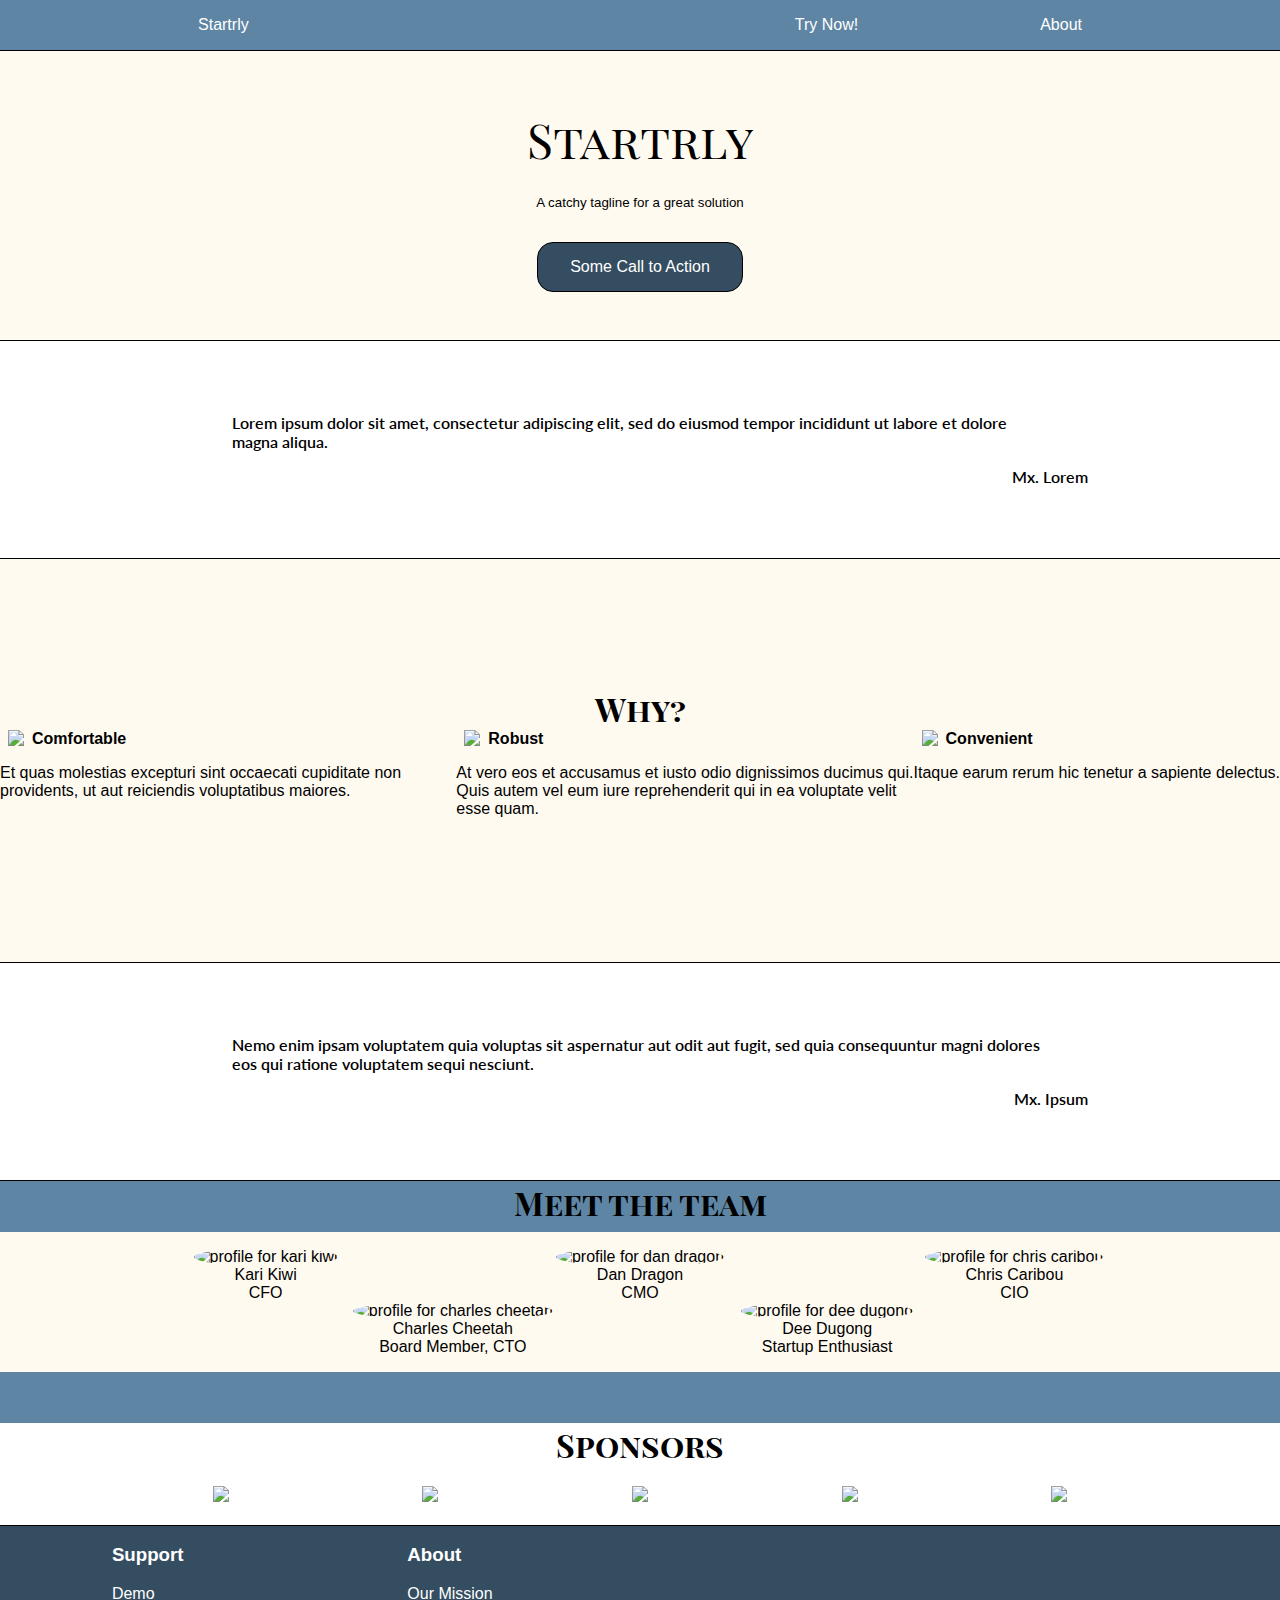
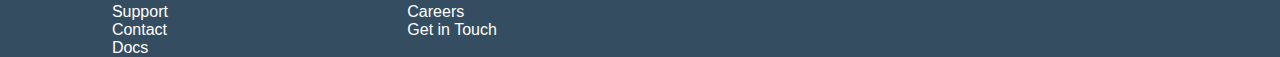
==== index.html @ 543ca62c "Merge a9666d41346e32c7d259348ad23a1f7b700c4253 into b39b1d9500af2c1bd0031499b01c2384e9a2aa19" ====
<!DOCTYPE html>
<html>
  <head>
    <meta charset="utf-8">
    <title>Startrly</title>
    <link href="style/styles.css" rel="stylesheet">
    <link href="normalization.css" rel="stylesheet">
<link href="https://fonts.googleapis.com/css?family=Cantarell:400i|IM+Fell+Double+Pica:400i|Lato:100i|Playfair+Display+SC:900&display=swap" rel="stylesheet">
  </head>
  <body>
    <div>


      <nav>
        <ul>
          <li class="b">
            Startrly
          </li>
          <li class="e">
            Try Now!
          </li>
          <li class="f">
            About
          </li>
        </ul>
      </nav>


      <section class="header">
        <div class="logo">Startrly</div>
        <sub> A catchy tagline for a great solution</sub>
        <a class="button" href="#">Some Call to Action</a>
      </section>


      <section class="quote">
        <blockquote>
          Lorem ipsum dolor sit amet, consectetur adipiscing elit, sed do eiusmod tempor incididunt ut labore et dolore magna aliqua.
        </blockquote>
        <p>
          Mx. Lorem
        </p>
      </section>


      <section class="why-section">
        <h2 class="header2">Why?</h2>
        <ul class="reasons">
          <li class="A">
            <img class="img" src="http://via.placeholder.com/100x100" />
            <strong>Comfortable</strong>
            <p>
              Et quas molestias excepturi sint occaecati cupiditate non providents, ut aut reiciendis voluptatibus maiores.
            </p>
          </li>
          <li class="B">
            <img class="img" src="http://via.placeholder.com/100x100" />
            <strong>Robust</strong>
            <p>
              At vero eos et accusamus et iusto odio dignissimos ducimus qui. Quis autem vel eum iure reprehenderit qui in ea voluptate velit esse quam.
            </p>
          </li>
          <li class="C">
            <img class="img" src="http://via.placeholder.com/100x100" />
            <strong>Convenient</strong>
            <p>
              Itaque earum rerum hic tenetur a sapiente delectus.
            </p>
          </li>
        </ul>
      </section>


      <section class="quote">
        <blockquote>
          Nemo enim ipsam voluptatem quia voluptas sit aspernatur aut odit aut fugit, sed quia consequuntur magni dolores eos qui ratione voluptatem sequi nesciunt.
        </blockquote>
        <p>
          Mx. Ipsum
        </p>
      </section>


      <section class="bear-sec">
        <h2 class="header2 meet-team">Meet the team</h2>
        <ul class="dabears">
          <li>
            <img class="bear-img" src="https://placebear.com/150/150" alt="profile for kari kiwi" />
            <span>Kari Kiwi</span>
            <span>CFO</span>
          </li>
          <li>
            <img class="bear-img" src="https://placebear.com/150/150" alt="profile for dan dragon" />
            <span>Dan Dragon</span>
            <span>CMO</span>
          </li>
          <li>
            <img class="bear-img" src="https://placebear.com/150/150" alt="profile for chris caribou" />
            <span>Chris Caribou</span>
            <span>CIO</span>
          </li>
          <li>
            <img class="bear-img" src="https://placebear.com/150/150" alt="profile for charles cheetah" />
            <span>Charles Cheetah</span>
            <span>Board Member, CTO</span>
          </li>
          <li>
            <img class="bear-img" src="https://placebear.com/150/150" alt="profile for dee dugong" />
            <span>Dee Dugong</span>
            <span>Startup Enthusiast</span>
          </li>
        </ul>
        <div class="header2 meet-team"> </div>
      </section>



      <section>
        <h2 class="header2">Sponsors</h2>
        <ul class="sponsors">
          <li>
            <img src="http://via.placeholder.com/300x100" />
          </li>
          <li>
            <img src="http://via.placeholder.com/250x125" />
          </li>
          <li>
            <img src="http://via.placeholder.com/275x70" />
          </li>
          <li>
            <img src="http://via.placeholder.com/250x120" />
          </li>
          <li>
            <img src="http://via.placeholder.com/220x100" />
          </li>
        </ul>
      </section>


      <section class="footer">
        <div>

          <ul class="Z">
            <h3>Support</h3>
            <li>
              Demo
            </li>
            <li>
              Support
            </li>
            <li>
              Contact
            </li>
            <li>
              Docs
            </li>
          </ul>
        </div>
        <div>

          <ul class="Y">
            <h3>About</h3>
            <li>
              Our Mission
            </li>
            <li>
              Careers
            </li>
            <li>
              Get in Touch
            </li>
          </ul>
        </div>
      </section>

    </div>
  </body>
</html>
---- style/styles.css ----
html {
  padding: 0;
margin: 0;
}

body {
  margin: 0;
  padding: 0;
  font-family: Helvetica, sans-serif;
}

div {
  margin: 0;
  padding: 0;
}

ul {
  margin-block-start: 0;
  margin-block-end: 0;
  padding-inline-start: 0;
}

li {
  padding: 0;
  margin: 0;
  list-style-type: none;
}

nav ul {
  background-color: #5e85a4;
  color: white;
  padding: 1em;
  display: grid;
  grid-template-columns: repeat(6 1fr);
  grid-template-rows: 1;
  grid-template-areas:
  "a b c d e f";
}

.b{
  grid-area: b;
}

.e{
  grid-area: e;
  justify-content: flex-end;
}

.f {
  grid-area: f;
}

.header {
  display: flex;
  flex-direction: column;
  align-items: center;
  border-top: solid black 1px;
  padding: 2em;
  background-color: floralwhite;
}

.logo {
  font-family: 'Playfair Display SC', serif;
  font-size: 3em;
  margin: .5em;
}

section sub {
  display: block;
}

.button {
  border: .25px black solid;
  background-color: #354d60;
  /* papayawhip */
  /* floralwhite */
  color: white;
  padding: 15px 32px;
  text-align: center;
  text-decoration: none;
  font-size: 1em;
  display: inline-block;
  border-radius: 1em;
  margin-top: 2em;
  margin-bottom: 1em;
}

.quote {
  font-family: 'Lato', cursive;
  font-weight: 600;
  padding: 2em;
  margin: 0;
  background-color: white;
  padding: 3.5em 15% 3.5em;
  border-top: black solid .05em;
  border-bottom: black solid .05em;
}

.quote p {
    text-align: right;
}

.header2 {
  font-family: 'Playfair Display SC', serif;
  font-size: 2em;
  margin: 0;
  text-align: center;
}

.reasons {
  display: grid;
  grid-template-columns: repeat (3 fr);
  grid-template-rows: 1;
  justify-content: space-around;
  flex-direction: row;
  grid-template-areas:
  "A B C";
}

.A{
  grid-area: A;
}

.B{
  grid-area: B;
  justify-content: flex-end;
}

.C {
  grid-area: C;
}

.img {
  float: left;
  padding: 0 .5em 0;
}

.why-section {
  background-color: floralwhite;
  padding: 8em 0;
}

.bear-img {
  border-radius: 50%;
}

span {
  display: block;
}

.header2 {
}

.meet-team {
  background-color: #5e85a4;
  height: 1.6em;
}

.dabears {
  display: flex;
  flex-flow: wrap;
  flex-direction: row;
  justify-content: center;
  background-color: floralwhite;
  padding: 1em;
}

.dabears li {
  width: 30%;
  text-align: center;
}

.sponsors {
  display: flex;
  justify-content: space-evenly;
  flex-wrap: wrap;
  padding: 1.2em;
}

.footer {
  display: grid;
  grid-template-columns: repeat(5 fr);
  grid-template-rows: 1;
  grid-template-areas:
  "Z Y X X X";
  justify-items: center;
  border-top: solid black .25px;
  background-color: #354d60;
  color: white;
  padding-bottom: 1
}
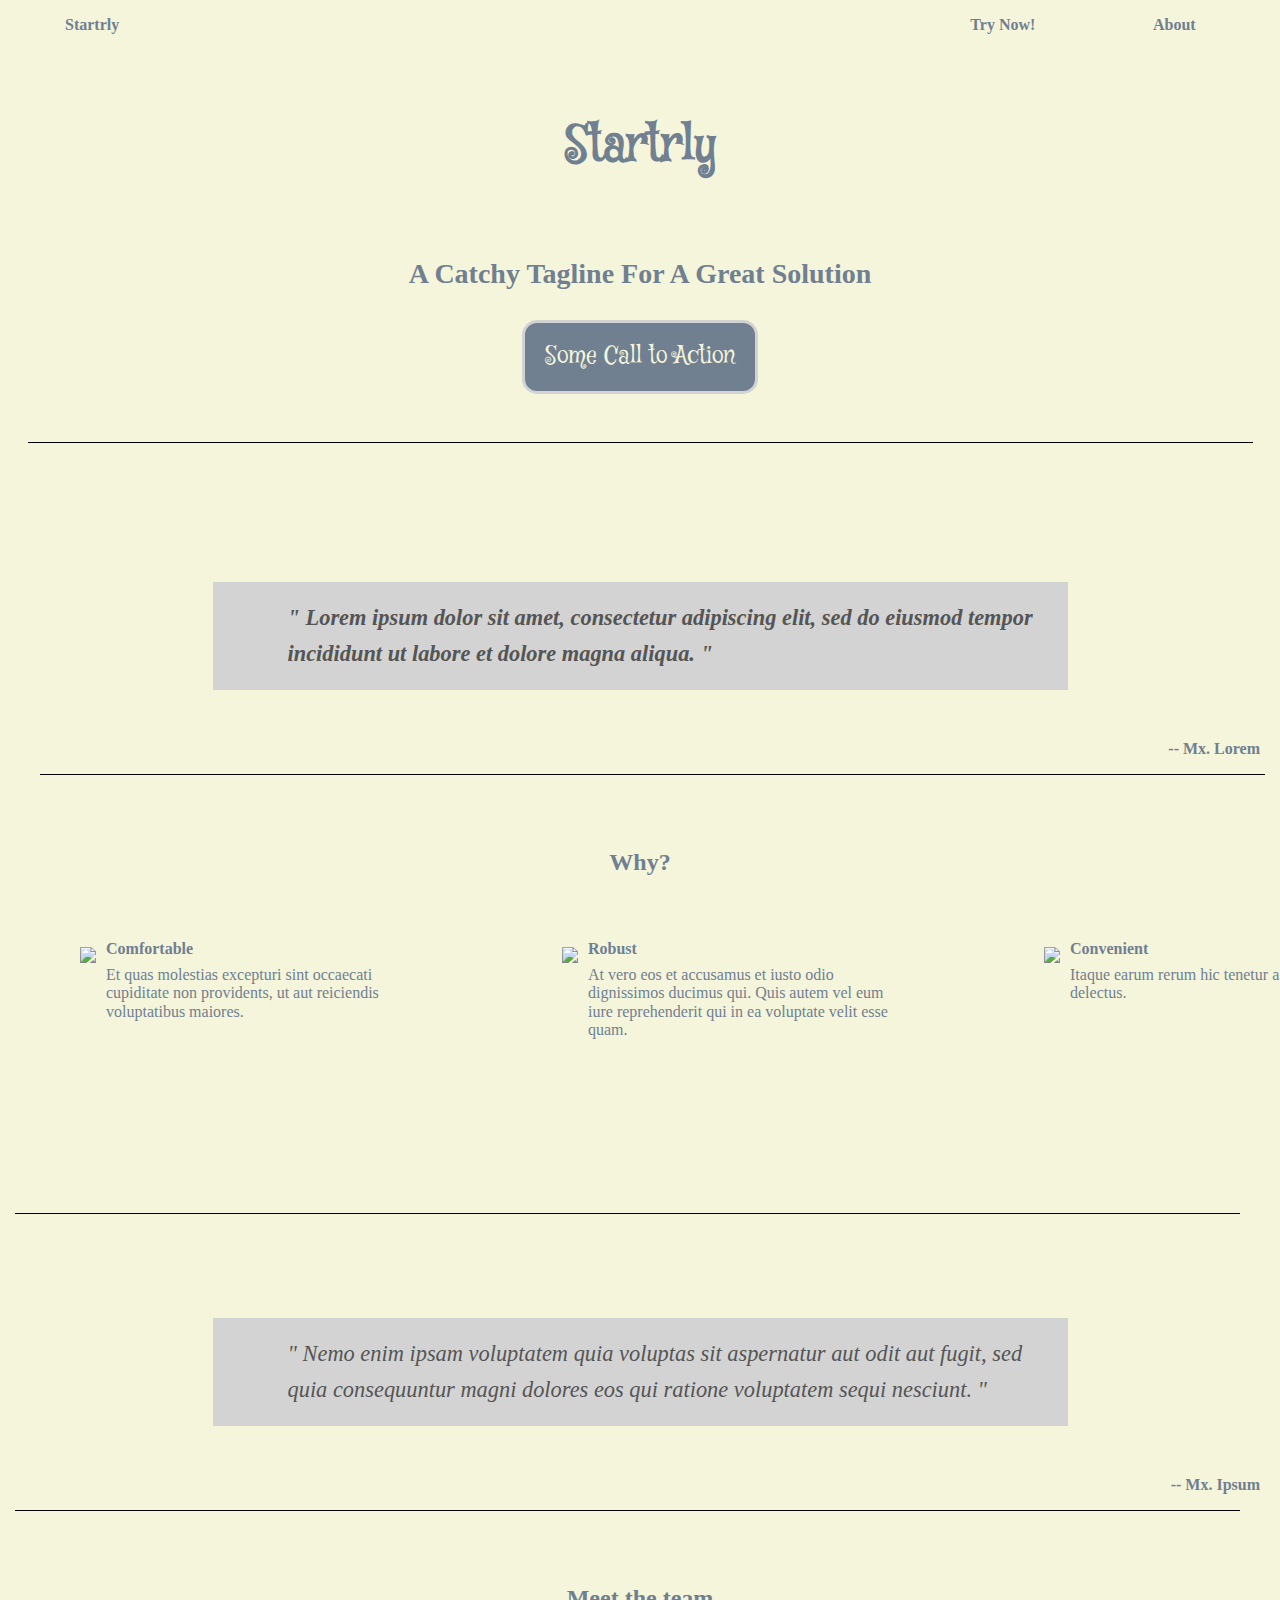
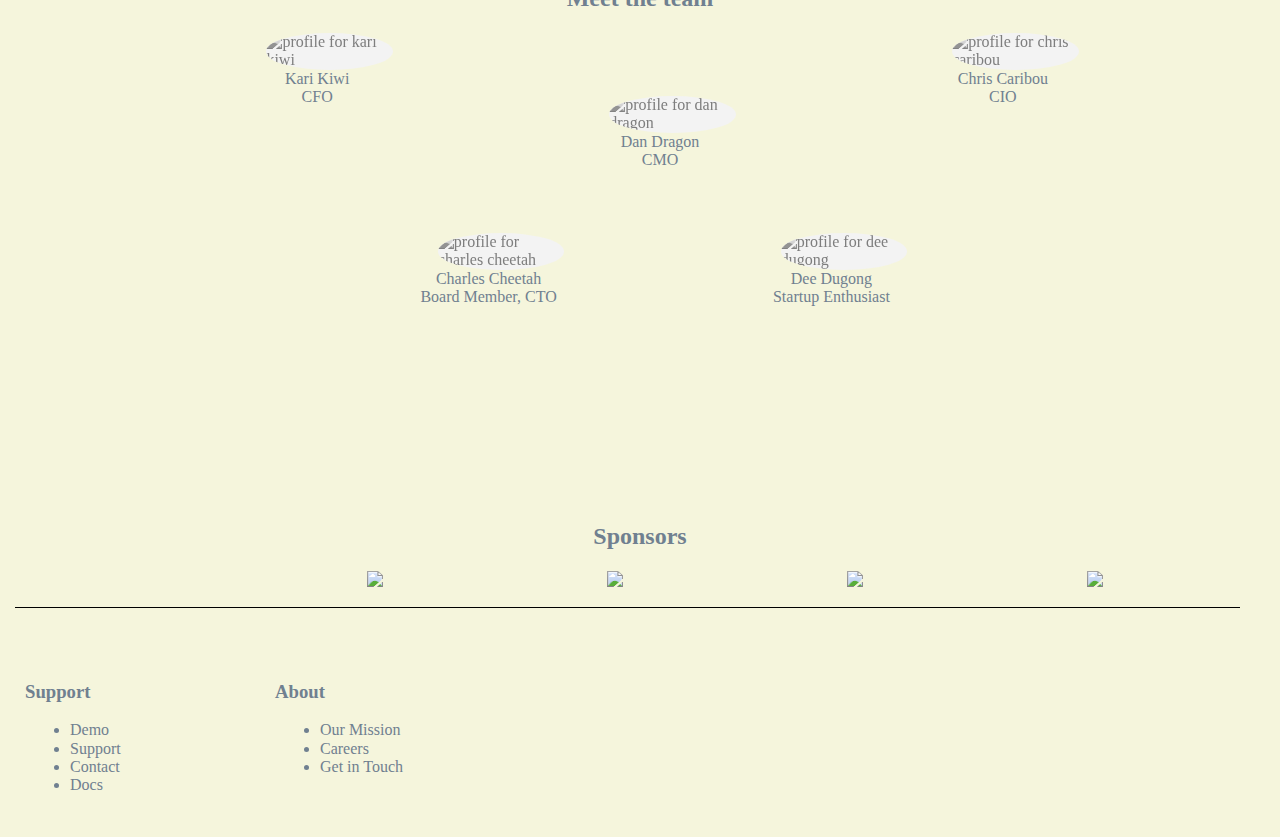
==== commit 6c394fd2: "Merge 616e636f1f1068e704c19026cbd258bc231521c4 into b39b1d9500af2c1bd0031499b01c2384e9a2aa19" ====
--- a/index.html
+++ b/index.html
@@ -3,9 +3,9 @@
   <head>
     <meta charset="utf-8">
     <title>Startrly</title>
-    <link href="style/styles.css" rel="stylesheet">
-    <link href="normalization.css" rel="stylesheet">
-<link href="https://fonts.googleapis.com/css?family=Cantarell:400i|IM+Fell+Double+Pica:400i|Lato:100i|Playfair+Display+SC:900&display=swap" rel="stylesheet">
+    <link href="https://fonts.googleapis.com/css?family=Mystery+Quest&display=swap" rel="stylesheet">
+    <link href="normalize.css" rel="stylesheet">
+    <link href="style.css" rel="stylesheet">
   </head>
   <body>
     <div>
@@ -13,28 +13,28 @@
 
       <nav>
         <ul>
-          <li class="b">
+          <li>
             Startrly
           </li>
-          <li class="e">
+          <li>
             Try Now!
           </li>
-          <li class="f">
+          <li>
             About
           </li>
         </ul>
       </nav>
 
 
-      <section class="header">
-        <div class="logo">Startrly</div>
-        <sub> A catchy tagline for a great solution</sub>
-        <a class="button" href="#">Some Call to Action</a>
+      <section>
+        <h1>Startrly</h1>
+        <sub>A catchy tagline for a great solution</sub>
+        <a href="#" class=hover>Some Call to Action</a>
       </section>
 
 
-      <section class="quote">
-        <blockquote>
+      <section>
+        <blockquote class=hover>
           Lorem ipsum dolor sit amet, consectetur adipiscing elit, sed do eiusmod tempor incididunt ut labore et dolore magna aliqua.
         </blockquote>
         <p>
@@ -43,25 +43,25 @@
       </section>
 
 
-      <section class="why-section">
-        <h2 class="header2">Why?</h2>
-        <ul class="reasons">
-          <li class="A">
-            <img class="img" src="http://via.placeholder.com/100x100" />
+      <section>
+        <h2>Why?</h2>
+        <ul>
+          <li>
+            <img src="http://via.placeholder.com/100x100" />
             <strong>Comfortable</strong>
             <p>
               Et quas molestias excepturi sint occaecati cupiditate non providents, ut aut reiciendis voluptatibus maiores.
             </p>
           </li>
-          <li class="B">
-            <img class="img" src="http://via.placeholder.com/100x100" />
+          <li>
+            <img src="http://via.placeholder.com/100x100" />
             <strong>Robust</strong>
             <p>
               At vero eos et accusamus et iusto odio dignissimos ducimus qui. Quis autem vel eum iure reprehenderit qui in ea voluptate velit esse quam.
             </p>
           </li>
-          <li class="C">
-            <img class="img" src="http://via.placeholder.com/100x100" />
+          <li>
+            <img src="http://via.placeholder.com/100x100" />
             <strong>Convenient</strong>
             <p>
               Itaque earum rerum hic tenetur a sapiente delectus.
@@ -71,8 +71,8 @@
       </section>
 
 
-      <section class="quote">
-        <blockquote>
+      <section>
+        <blockquote class=hover>
           Nemo enim ipsam voluptatem quia voluptas sit aspernatur aut odit aut fugit, sed quia consequuntur magni dolores eos qui ratione voluptatem sequi nesciunt.
         </blockquote>
         <p>
@@ -81,43 +81,41 @@
       </section>
 
 
-      <section class="bear-sec">
-        <h2 class="header2 meet-team">Meet the team</h2>
-        <ul class="dabears">
+      <section>
+        <h2>Meet the team</h2>
+        <ul>
           <li>
-            <img class="bear-img" src="https://placebear.com/150/150" alt="profile for kari kiwi" />
+            <img src="https://placebear.com/150/150" alt="profile for kari kiwi" />
             <span>Kari Kiwi</span>
             <span>CFO</span>
           </li>
           <li>
-            <img class="bear-img" src="https://placebear.com/150/150" alt="profile for dan dragon" />
+            <img src="https://placebear.com/150/150" alt="profile for dan dragon" />
             <span>Dan Dragon</span>
             <span>CMO</span>
           </li>
           <li>
-            <img class="bear-img" src="https://placebear.com/150/150" alt="profile for chris caribou" />
+            <img src="https://placebear.com/150/150" alt="profile for chris caribou" />
             <span>Chris Caribou</span>
             <span>CIO</span>
           </li>
           <li>
-            <img class="bear-img" src="https://placebear.com/150/150" alt="profile for charles cheetah" />
+            <img src="https://placebear.com/150/150" alt="profile for charles cheetah" />
             <span>Charles Cheetah</span>
             <span>Board Member, CTO</span>
           </li>
           <li>
-            <img class="bear-img" src="https://placebear.com/150/150" alt="profile for dee dugong" />
+            <img src="https://placebear.com/150/150" alt="profile for dee dugong" />
             <span>Dee Dugong</span>
             <span>Startup Enthusiast</span>
           </li>
         </ul>
-        <div class="header2 meet-team"> </div>
       </section>
 
 
-
       <section>
-        <h2 class="header2">Sponsors</h2>
-        <ul class="sponsors">
+        <h2>Sponsors</h2>
+        <ul>
           <li>
             <img src="http://via.placeholder.com/300x100" />
           </li>
@@ -137,11 +135,10 @@
       </section>
 
 
-      <section class="footer">
+      <section>
         <div>
-
-          <ul class="Z">
-            <h3>Support</h3>
+          <h3>Support</h3>
+          <ul>
             <li>
               Demo
             </li>
@@ -157,9 +154,8 @@
           </ul>
         </div>
         <div>
-
-          <ul class="Y">
-            <h3>About</h3>
+          <h3>About</h3>
+          <ul>
             <li>
               Our Mission
             </li>
--- a/style.css
+++ b/style.css
@@ -0,0 +1,221 @@
+* {
+  margin-left: 5px;
+  margin-right: 5px;
+  background-color: beige;
+  color: slategray;
+}
+
+span {
+  text-align: center;
+  display: grid;
+}
+
+h2 {
+  text-align: center;
+}
+
+nav ul {
+  display: grid;
+  grid-template: 40px / 3fr 2fr 1fr 1fr;
+  list-style: none;
+  font-weight: bold;
+}
+
+nav ul li:first-of-type{
+  grid-column-start: 1;
+  grid-column-end: 2;
+}
+
+nav ul li:nth-of-type(2) {
+  grid-column-start: 3;
+  grid-column-end: 4;
+  text-align: center;
+} 
+
+nav ul li:nth-of-type(3) {
+  grid-column-start: 4;
+  text-align: center;
+} 
+
+div>section:after {
+  display: inline-block;
+  content: "";
+  border-top: 0.5px solid black;
+  width: 98%;
+  margin: 2 2 rem;
+  padding-top: 50px;
+}
+
+div>section:first-of-type {
+  display: grid;
+  grid-template: 150px 90px 90px 130px/ 1fr;
+  align-items: center;
+  justify-items: center;
+}
+
+div>section:first-of-type h1 {
+  grid-row-start: 1;
+  grid-row-end: 2;
+  font-size: 300%;
+  font-family: 'Mystery Quest', cursive;
+}
+
+div>section:first-of-type sub {
+  grid-row-start: 2;
+  grid-row-end: 3;
+  font-size: 175%;
+  font-weight: bold;
+  text-transform: capitalize;
+}
+
+div>section:first-of-type a{
+  grid-row-start: 3;
+  font-size: 150%;
+  color: beige;
+  background-color: slategray;
+  text-decoration: none;
+  border: lightgray;
+  border-style: solid;
+  border-radius: 15px;
+  background-position: left top;
+  background-repeat: repeat;
+  padding: 20px;
+  font-family: 'Mystery Quest', cursive;
+}
+
+blockquote:before, blockquote:after {
+  content: "\"";
+}
+
+blockquote {
+  font-size: 1.4em;
+  width:60%;
+  margin:50px auto;
+  font-family:Open Sans;
+  font-style:italic;
+  color: #555555;
+  padding:.8em 30px .8em 75px;
+  line-height:1.6;
+  position: relative;
+  text-align: left;
+  background-color: lightgrey;
+}
+
+div>section:nth-of-type(2) p:before, div>section:nth-of-type(4) p:before {
+  content: "--";
+}
+
+div>section:nth-of-type(2), div>section:nth-of-type(4) p {
+  font-style: normal;
+  text-align: right;
+  font-weight: bold;
+}
+
+div>section:nth-of-type(3) ul {
+  display: flex;
+  height: 200px;
+  width: 80%;
+  justify-content: space-between;
+  flex-direction: row;
+  list-style-type: none;
+  padding-bottom: 50px;
+  padding-top: 50px;
+  padding-left: 50px;
+  padding-right: 50px;
+}
+
+li p {  
+  display: inline;
+  display: inline-flex;
+  position: absolute;
+  top: 950px;
+  width: 320px;
+}
+
+div>section:nth-of-type(3) li strong {
+  position: absolute;
+  top: 940px;
+}
+
+div>section:nth-of-type(5) ul li img {
+  border-radius: 50%;
+  filter: grayscale(100%);
+  margin-left: 30px;
+}
+
+.hover:hover, div>section:nth-of-type(5) ul li img:hover {
+  background-color: purple;
+  color: white;
+  filter: none;
+}
+
+div>section:nth-of-type(5) ul{
+  display: grid;
+  grid-template: 200px 200px / 2fr 2fr 2fr 2fr 2fr 2fr 2fr;
+  list-style: none;
+}
+
+div>section:nth-of-type(5) ul li:nth-of-type(1) {
+  grid-column-start: 2;
+  grid-column-end: 3;
+  grid-row-start: 1;
+  grid-row-end: 2;
+}
+
+div>section:nth-of-type(5) ul li:nth-of-type(2) {
+  grid-column-start: 4;
+  grid-column-end: 5;
+  grid-row-start: 1;
+  grid-row-end: 2;
+  align-content: center;
+}
+
+div>section:nth-of-type(5) ul li:nth-of-type(3) {
+  grid-column-start: 6;
+  grid-column-end: 7;
+  grid-row-start: 1;
+  grid-row-end: 2;
+}
+
+div>section:nth-of-type(5) ul li:nth-of-type(4) {
+  grid-column-start: 3;
+  grid-column-end: 4;
+  grid-row-start: 2;
+}
+
+div>section:nth-of-type(5) ul li:nth-of-type(5) {
+  grid-column-start: 5;
+  grid-column-end: 6;
+  grid-row-start: 2;
+}
+
+div>section:nth-of-type(5)::after, div>section:last-of-type:after {
+  border-top: none;
+}
+
+div>section:nth-of-type(6) ul {
+  display: flex;
+  justify-content: space-around;
+  flex-direction: row;
+  flex-wrap: wrap;
+  width: 1200px;
+  list-style: none;
+  margin-left: 200px;
+  margin-right: 200px; 
+  align-items: center;
+}
+
+div>section:last-of-type  {
+  display: grid;
+  grid-template: 175px / 1fr 1fr 1fr 1fr 1fr;
+}
+
+div>section:last-of-type div:first-of-type {
+  grid-column-start: 1;
+  grid-column-end: 2;
+}
+
+div>section:last-of-type div:last-of-type {
+  grid-column-start: 2;
+  grid-column-end: 3;
+}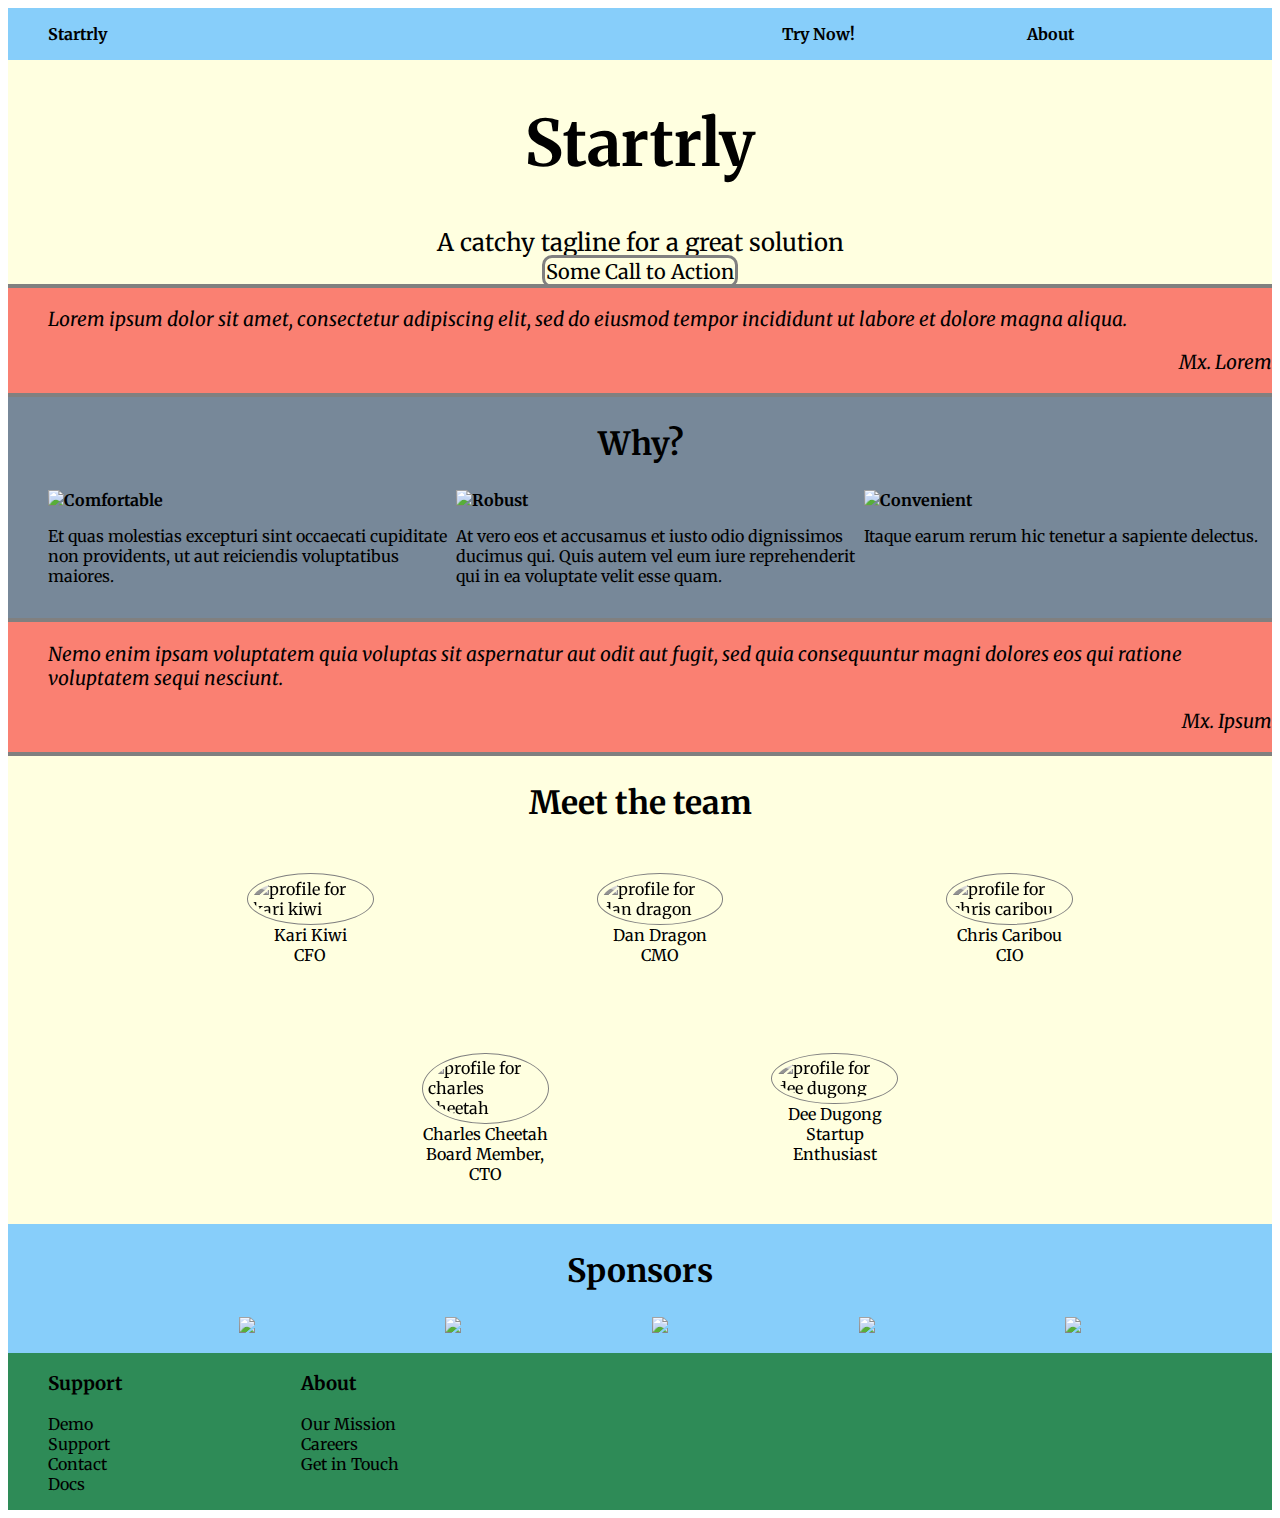
==== commit 23363136: "Merge d72ee0d2cfffaf94bcad3c4e6c92606f67bcbb20 into b39b1d9500af2c1bd0031499b01c2384e9a2aa19" ====
--- a/index.html
+++ b/index.html
@@ -1,40 +1,42 @@
 <!DOCTYPE html>
-<html>
+<html lang="en">
   <head>
     <meta charset="utf-8">
     <title>Startrly</title>
-    <link href="https://fonts.googleapis.com/css?family=Mystery+Quest&display=swap" rel="stylesheet">
-    <link href="normalize.css" rel="stylesheet">
-    <link href="style.css" rel="stylesheet">
+    <link href="normalize.css" rel="normalize"/>
+    <link href="styles/style.css" rel="stylesheet"/>
+    <style>
+        @import url('https://fonts.googleapis.com/css?family=Merriweather&display=swap');
+        </style>
   </head>
   <body>
-    <div>
+    <div class="container">
 
+      <header>
+        <nav>
+          <ul>
+           <li class="nav_item">
+              Startrly
+            </li>
+            <li class="nav_item">
+              Try Now!
+           </li>
+            <li class="nav_item">
+              About
+            </li>
+         </ul>
+       </nav>
+      </header>
 
-      <nav>
-        <ul>
-          <li>
-            Startrly
-          </li>
-          <li>
-            Try Now!
-          </li>
-          <li>
-            About
-          </li>
-        </ul>
-      </nav>
-
-
-      <section>
+      <section id="title">
         <h1>Startrly</h1>
         <sub>A catchy tagline for a great solution</sub>
-        <a href="#" class=hover>Some Call to Action</a>
+        <a href="#">Some Call to Action</a>
       </section>
 
 
-      <section>
-        <blockquote class=hover>
+      <section class="quote">
+        <blockquote>
           Lorem ipsum dolor sit amet, consectetur adipiscing elit, sed do eiusmod tempor incididunt ut labore et dolore magna aliqua.
         </blockquote>
         <p>
@@ -43,7 +45,7 @@
       </section>
 
 
-      <section>
+      <section id="reasons">
         <h2>Why?</h2>
         <ul>
           <li>
@@ -71,8 +73,8 @@
       </section>
 
 
-      <section>
-        <blockquote class=hover>
+      <section class="quote">
+        <blockquote>
           Nemo enim ipsam voluptatem quia voluptas sit aspernatur aut odit aut fugit, sed quia consequuntur magni dolores eos qui ratione voluptatem sequi nesciunt.
         </blockquote>
         <p>
@@ -81,30 +83,30 @@
       </section>
 
 
-      <section>
+      <section id="team">
         <h2>Meet the team</h2>
         <ul>
-          <li>
+          <li class="top" id="kiwi">
             <img src="https://placebear.com/150/150" alt="profile for kari kiwi" />
             <span>Kari Kiwi</span>
             <span>CFO</span>
           </li>
-          <li>
+          <li class="top" id="dragon">
             <img src="https://placebear.com/150/150" alt="profile for dan dragon" />
             <span>Dan Dragon</span>
             <span>CMO</span>
           </li>
-          <li>
+          <li class="top" id="caribou">
             <img src="https://placebear.com/150/150" alt="profile for chris caribou" />
             <span>Chris Caribou</span>
             <span>CIO</span>
           </li>
-          <li>
+          <li class="bottom" id="cheetah">
             <img src="https://placebear.com/150/150" alt="profile for charles cheetah" />
             <span>Charles Cheetah</span>
             <span>Board Member, CTO</span>
           </li>
-          <li>
+          <li class="bottom" id="dugong">
             <img src="https://placebear.com/150/150" alt="profile for dee dugong" />
             <span>Dee Dugong</span>
             <span>Startup Enthusiast</span>
@@ -113,7 +115,7 @@
       </section>
 
 
-      <section>
+      <section id="sponsors">
         <h2>Sponsors</h2>
         <ul>
           <li>
@@ -135,9 +137,9 @@
       </section>
 
 
-      <section>
-        <div>
-          <h3>Support</h3>
+      <section id=footer>
+        <div class="foot">
+          <h3 >Support</h3>
           <ul>
             <li>
               Demo
@@ -153,7 +155,7 @@
             </li>
           </ul>
         </div>
-        <div>
+        <div class="foot">
           <h3>About</h3>
           <ul>
             <li>
--- a/styles/style.css
+++ b/styles/style.css
@@ -0,0 +1,151 @@
+.container {
+  display: grid;
+  grid-template-rows: .1fr .3fr .1fr .1fr .1fr .2fr .1fr .1fr;
+  font-family: 'Merriweather', serif;
+}
+
+ul {
+  list-style: none
+}
+
+header {
+  grid-row: 1 / 2;
+  background-color: lightskyblue
+}
+header ul {
+  display: grid;
+  grid-template-columns: 3fr 1fr 1fr;
+  font-weight: bold
+}
+.nav_item:first-of-type {
+  grid-column: 1 / 2
+}
+.nav_item:nth-of-type(2) {
+  grid-column: 2 / 3
+}
+.nav_item:nth-of-type(3) {
+  grid-column: 3 / 4
+}
+
+#title {
+  grid-row: 2 / 3;
+  text-align: center;
+  background-color: lightyellow;
+  border-bottom: 4px solid grey
+}
+#title h1 {
+  font-size: 4em;
+}
+#title sub {
+  font-size: 1.5em;
+  display: block;
+  padding: 1px
+}
+#title a {
+    border: grey 3px solid;
+    border-radius: 10px;
+    padding: 1px;
+    color: black;
+    text-decoration: none;
+    font-size: 1.25em;
+    vertical-align: bottom
+  }
+
+#title a:hover {
+  color: purple
+}
+
+.quote {
+  font-style: italic;
+  font-size: 1.2em;
+  background-color: salmon;
+  border-bottom: 4px solid grey
+  }
+blockquote+p {
+  font-style: italic;
+  text-align: right;
+  background-color: salmon
+  }
+
+h2 {
+  text-align: center;
+  font-size: 2em
+}
+
+#reasons {
+  background-color: lightslategrey;
+  border-bottom: 4px solid grey
+}
+#reasons ul {
+  display: grid;
+  grid-template-columns: 1fr 1fr 1fr
+}
+#reasons img {
+  float: left
+}
+
+#team {
+  background-color: lightyellow;
+}
+
+#team ul {
+  display: grid;
+  grid-template: 1fr 1fr / 1fr 1fr 1fr 1fr 1fr 1fr 1fr
+}
+#team img {
+  border-radius: 50%;
+  border: grey 1px solid;
+  filter: grayscale(100%);
+  padding: .3em
+}
+
+.top {
+  grid-row: 1 / 2;
+  padding: 1.5em
+}
+.bottom {
+  grid-row: 2 / 3;
+  padding: 1.5em
+}
+#team span{
+  display: block;
+  text-align: center
+}
+#kiwi {
+  grid-column: 2 / 3
+}
+#dragon {
+  grid-column: 4 / 5
+}
+#caribou {
+  grid-column: 6 / 7
+}
+#cheetah {
+  grid-column: 3 / 4
+}
+#dugong {
+  grid-column: 5 / 6
+}
+
+#sponsors {
+  background-color: lightskyblue
+}
+#sponsors ul {
+  display: flex;
+  flex-wrap: wrap;
+  flex-direction: row;
+  justify-content: space-evenly
+}
+
+#footer {
+  display: grid;
+  grid-template-columns: 1fr 1fr 1fr 1fr 1fr;
+  background-color: seagreen
+}
+.foot h3 {
+  font-weight: bold;
+  padding-left: 40px
+}
+.foot {
+  padding: 0px 0px 0px 0px
+}
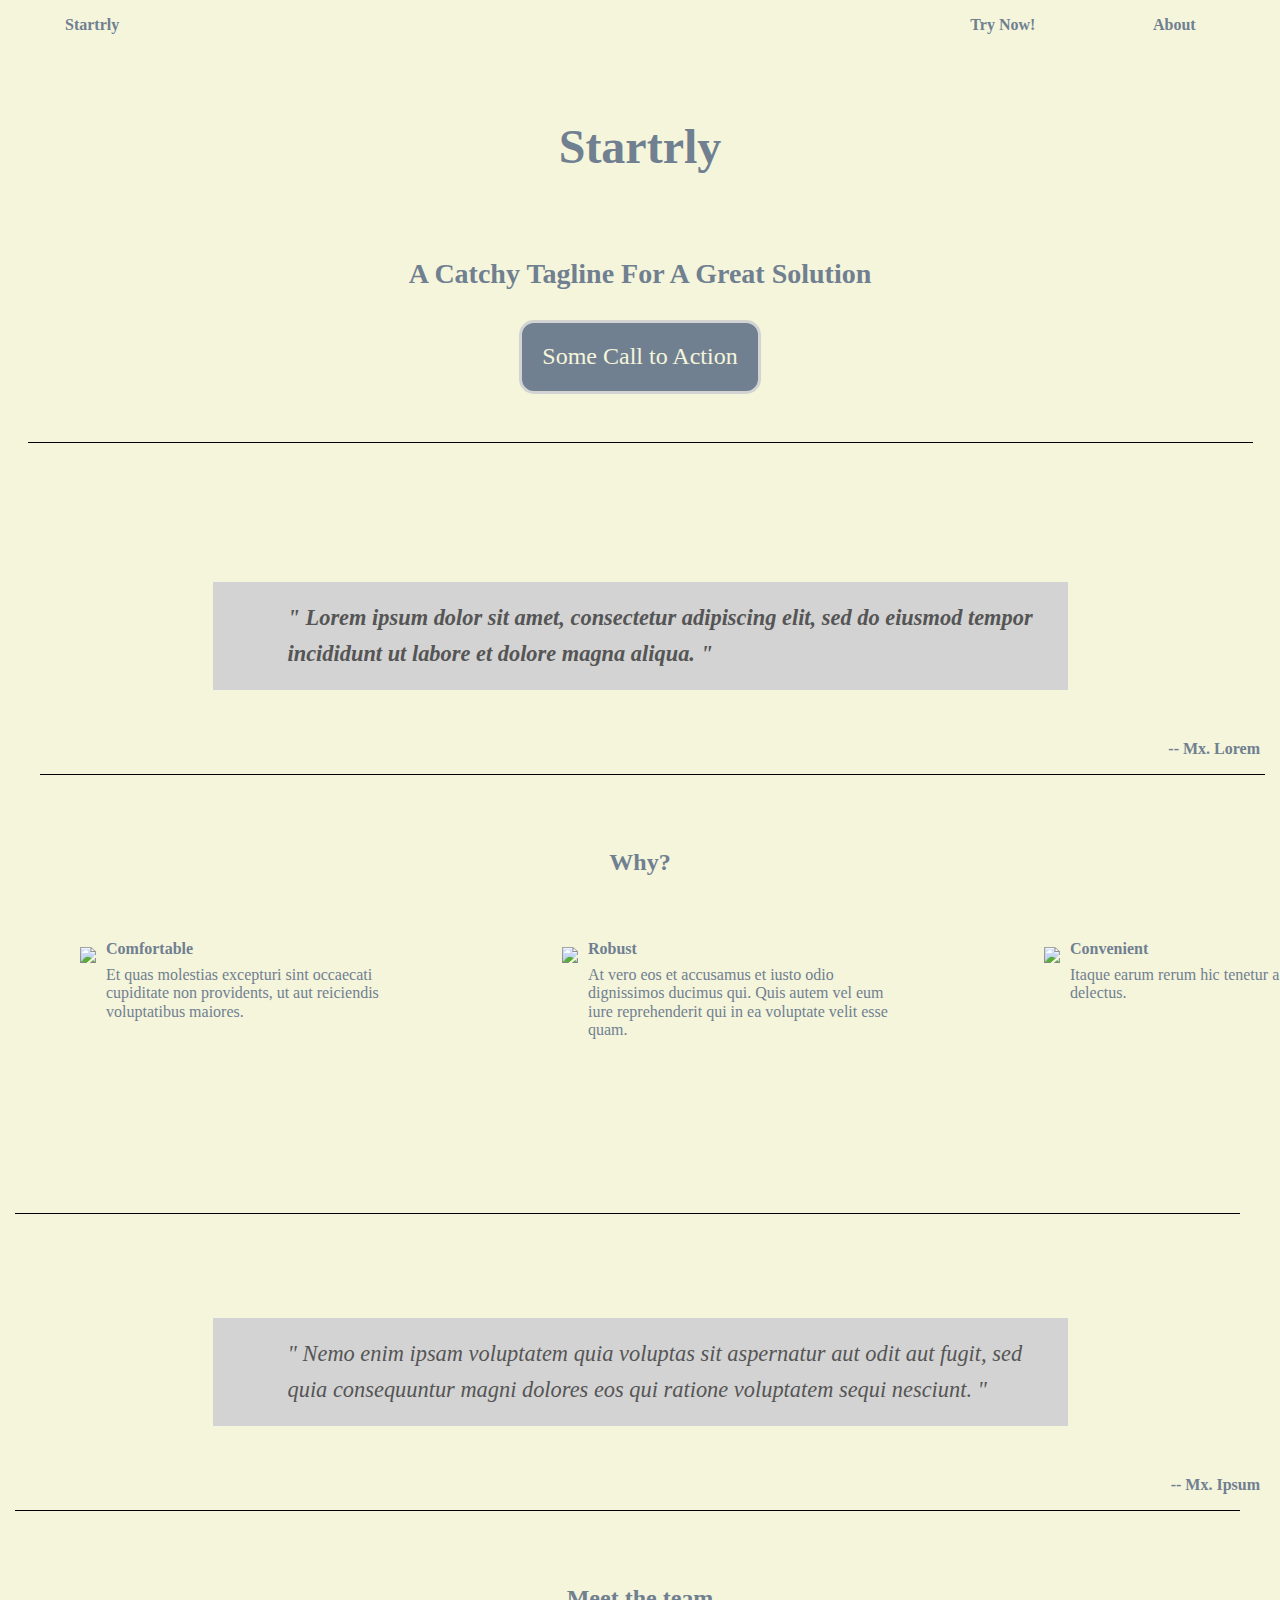
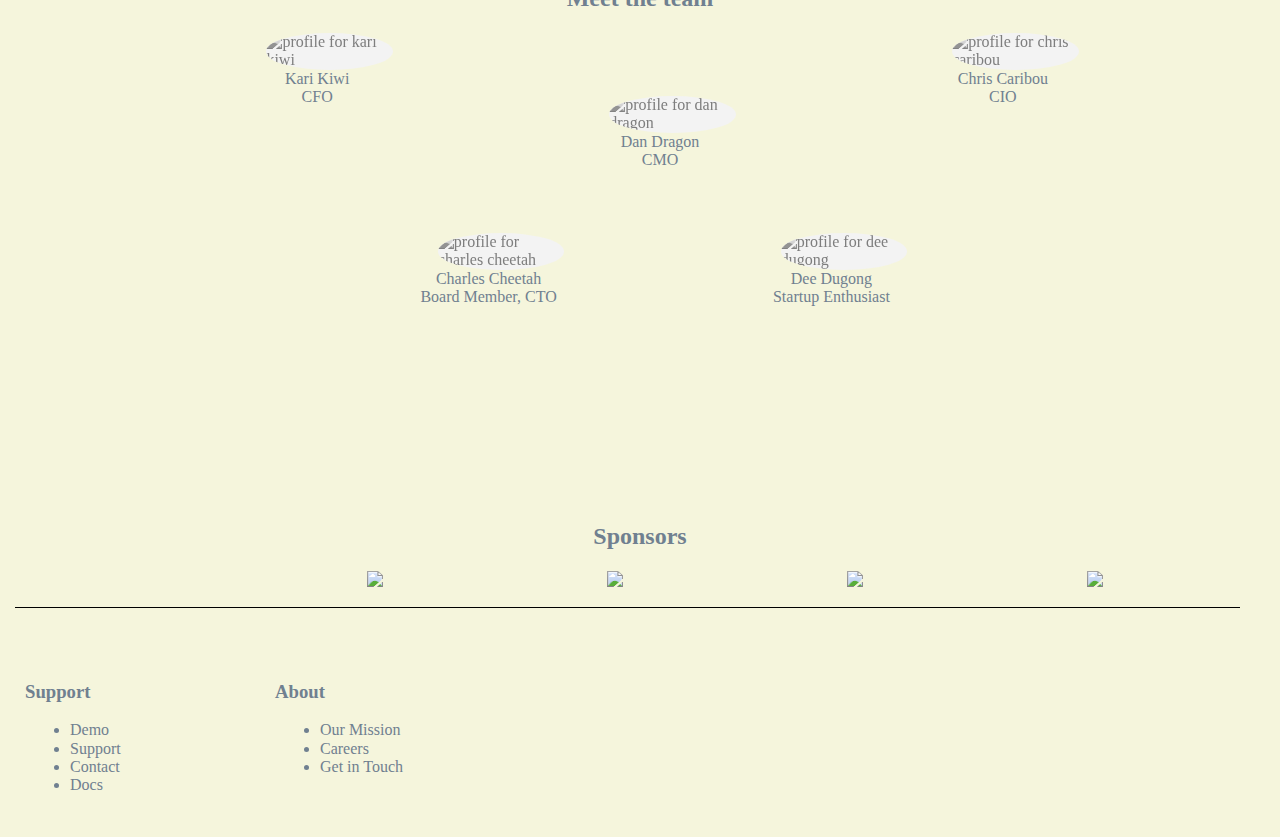
==== commit 4c724df6: "Update index.html" ====
--- a/index.html
+++ b/index.html
@@ -1,41 +1,40 @@
 <!DOCTYPE html>
-<html lang="en">
+<html>
   <head>
     <meta charset="utf-8">
+    <meta name="viewport" content="width=device-width, initial-scale=1, shrink-to-fit=no">
     <title>Startrly</title>
-    <link href="normalize.css" rel="normalize"/>
-    <link href="styles/style.css" rel="stylesheet"/>
-    <style>
-        @import url('https://fonts.googleapis.com/css?family=Merriweather&display=swap');
-        </style>
+    <link href="normalize.css" rel="stylesheet">
+    <link href="style.css" rel="stylesheet">
+    <link href="https://fonts.googleapis.com/css?family=Montserrat&display=swap" rel="stylesheet">
   </head>
   <body>
-    <div class="container">
+    <div>
 
-      <header>
-        <nav>
-          <ul>
-           <li class="nav_item">
-              Startrly
-            </li>
-            <li class="nav_item">
-              Try Now!
-           </li>
-            <li class="nav_item">
-              About
-            </li>
-         </ul>
-       </nav>
-      </header>
 
-      <section id="title">
+      <nav>
+        <ul>
+          <li id="startrly-link">
+            Startrly
+          </li>
+          <li id="try-now-link">
+            Try Now!
+          </li>
+          <li id="learn-about-link">
+            About
+          </li>
+        </ul>
+      </nav>
+
+
+      <section class="title-class">
         <h1>Startrly</h1>
         <sub>A catchy tagline for a great solution</sub>
         <a href="#">Some Call to Action</a>
       </section>
 
 
-      <section class="quote">
+      <section class="quote-class">
         <blockquote>
           Lorem ipsum dolor sit amet, consectetur adipiscing elit, sed do eiusmod tempor incididunt ut labore et dolore magna aliqua.
         </blockquote>
@@ -45,7 +44,7 @@
       </section>
 
 
-      <section id="reasons">
+      <section class="why-class">
         <h2>Why?</h2>
         <ul>
           <li>
@@ -73,7 +72,7 @@
       </section>
 
 
-      <section class="quote">
+      <section class="quote-class">
         <blockquote>
           Nemo enim ipsam voluptatem quia voluptas sit aspernatur aut odit aut fugit, sed quia consequuntur magni dolores eos qui ratione voluptatem sequi nesciunt.
         </blockquote>
@@ -83,30 +82,30 @@
       </section>
 
 
-      <section id="team">
+      <section class="team-class">
         <h2>Meet the team</h2>
         <ul>
-          <li class="top" id="kiwi">
+          <li>
             <img src="https://placebear.com/150/150" alt="profile for kari kiwi" />
             <span>Kari Kiwi</span>
             <span>CFO</span>
           </li>
-          <li class="top" id="dragon">
+          <li>
             <img src="https://placebear.com/150/150" alt="profile for dan dragon" />
             <span>Dan Dragon</span>
             <span>CMO</span>
           </li>
-          <li class="top" id="caribou">
+          <li>
             <img src="https://placebear.com/150/150" alt="profile for chris caribou" />
             <span>Chris Caribou</span>
             <span>CIO</span>
           </li>
-          <li class="bottom" id="cheetah">
+          <li>
             <img src="https://placebear.com/150/150" alt="profile for charles cheetah" />
             <span>Charles Cheetah</span>
             <span>Board Member, CTO</span>
           </li>
-          <li class="bottom" id="dugong">
+          <li>
             <img src="https://placebear.com/150/150" alt="profile for dee dugong" />
             <span>Dee Dugong</span>
             <span>Startup Enthusiast</span>
@@ -115,7 +114,7 @@
       </section>
 
 
-      <section id="sponsors">
+      <section class="sponsors-class">
         <h2>Sponsors</h2>
         <ul>
           <li>
@@ -137,9 +136,9 @@
       </section>
 
 
-      <section id=footer>
-        <div class="foot">
-          <h3 >Support</h3>
+      <section class="footer-class">
+        <div>
+          <h3>Support</h3>
           <ul>
             <li>
               Demo
@@ -155,7 +154,7 @@
             </li>
           </ul>
         </div>
-        <div class="foot">
+        <div>
           <h3>About</h3>
           <ul>
             <li>
--- a/style.css
+++ b/style.css
@@ -0,0 +1,221 @@
+* {
+  margin-left: 5px;
+  margin-right: 5px;
+  background-color: beige;
+  color: slategray;
+}
+
+span {
+  text-align: center;
+  display: grid;
+}
+
+h2 {
+  text-align: center;
+}
+
+nav ul {
+  display: grid;
+  grid-template: 40px / 3fr 2fr 1fr 1fr;
+  list-style: none;
+  font-weight: bold;
+}
+
+nav ul li:first-of-type{
+  grid-column-start: 1;
+  grid-column-end: 2;
+}
+
+nav ul li:nth-of-type(2) {
+  grid-column-start: 3;
+  grid-column-end: 4;
+  text-align: center;
+} 
+
+nav ul li:nth-of-type(3) {
+  grid-column-start: 4;
+  text-align: center;
+} 
+
+div>section:after {
+  display: inline-block;
+  content: "";
+  border-top: 0.5px solid black;
+  width: 98%;
+  margin: 2 2 rem;
+  padding-top: 50px;
+}
+
+div>section:first-of-type {
+  display: grid;
+  grid-template: 150px 90px 90px 130px/ 1fr;
+  align-items: center;
+  justify-items: center;
+}
+
+div>section:first-of-type h1 {
+  grid-row-start: 1;
+  grid-row-end: 2;
+  font-size: 300%;
+  font-family: 'Mystery Quest', cursive;
+}
+
+div>section:first-of-type sub {
+  grid-row-start: 2;
+  grid-row-end: 3;
+  font-size: 175%;
+  font-weight: bold;
+  text-transform: capitalize;
+}
+
+div>section:first-of-type a{
+  grid-row-start: 3;
+  font-size: 150%;
+  color: beige;
+  background-color: slategray;
+  text-decoration: none;
+  border: lightgray;
+  border-style: solid;
+  border-radius: 15px;
+  background-position: left top;
+  background-repeat: repeat;
+  padding: 20px;
+  font-family: 'Mystery Quest', cursive;
+}
+
+blockquote:before, blockquote:after {
+  content: "\"";
+}
+
+blockquote {
+  font-size: 1.4em;
+  width:60%;
+  margin:50px auto;
+  font-family:Open Sans;
+  font-style:italic;
+  color: #555555;
+  padding:.8em 30px .8em 75px;
+  line-height:1.6;
+  position: relative;
+  text-align: left;
+  background-color: lightgrey;
+}
+
+div>section:nth-of-type(2) p:before, div>section:nth-of-type(4) p:before {
+  content: "--";
+}
+
+div>section:nth-of-type(2), div>section:nth-of-type(4) p {
+  font-style: normal;
+  text-align: right;
+  font-weight: bold;
+}
+
+div>section:nth-of-type(3) ul {
+  display: flex;
+  height: 200px;
+  width: 80%;
+  justify-content: space-between;
+  flex-direction: row;
+  list-style-type: none;
+  padding-bottom: 50px;
+  padding-top: 50px;
+  padding-left: 50px;
+  padding-right: 50px;
+}
+
+li p {  
+  display: inline;
+  display: inline-flex;
+  position: absolute;
+  top: 950px;
+  width: 320px;
+}
+
+div>section:nth-of-type(3) li strong {
+  position: absolute;
+  top: 940px;
+}
+
+div>section:nth-of-type(5) ul li img {
+  border-radius: 50%;
+  filter: grayscale(100%);
+  margin-left: 30px;
+}
+
+.hover:hover, div>section:nth-of-type(5) ul li img:hover {
+  background-color: purple;
+  color: white;
+  filter: none;
+}
+
+div>section:nth-of-type(5) ul{
+  display: grid;
+  grid-template: 200px 200px / 2fr 2fr 2fr 2fr 2fr 2fr 2fr;
+  list-style: none;
+}
+
+div>section:nth-of-type(5) ul li:nth-of-type(1) {
+  grid-column-start: 2;
+  grid-column-end: 3;
+  grid-row-start: 1;
+  grid-row-end: 2;
+}
+
+div>section:nth-of-type(5) ul li:nth-of-type(2) {
+  grid-column-start: 4;
+  grid-column-end: 5;
+  grid-row-start: 1;
+  grid-row-end: 2;
+  align-content: center;
+}
+
+div>section:nth-of-type(5) ul li:nth-of-type(3) {
+  grid-column-start: 6;
+  grid-column-end: 7;
+  grid-row-start: 1;
+  grid-row-end: 2;
+}
+
+div>section:nth-of-type(5) ul li:nth-of-type(4) {
+  grid-column-start: 3;
+  grid-column-end: 4;
+  grid-row-start: 2;
+}
+
+div>section:nth-of-type(5) ul li:nth-of-type(5) {
+  grid-column-start: 5;
+  grid-column-end: 6;
+  grid-row-start: 2;
+}
+
+div>section:nth-of-type(5)::after, div>section:last-of-type:after {
+  border-top: none;
+}
+
+div>section:nth-of-type(6) ul {
+  display: flex;
+  justify-content: space-around;
+  flex-direction: row;
+  flex-wrap: wrap;
+  width: 1200px;
+  list-style: none;
+  margin-left: 200px;
+  margin-right: 200px; 
+  align-items: center;
+}
+
+div>section:last-of-type  {
+  display: grid;
+  grid-template: 175px / 1fr 1fr 1fr 1fr 1fr;
+}
+
+div>section:last-of-type div:first-of-type {
+  grid-column-start: 1;
+  grid-column-end: 2;
+}
+
+div>section:last-of-type div:last-of-type {
+  grid-column-start: 2;
+  grid-column-end: 3;
+}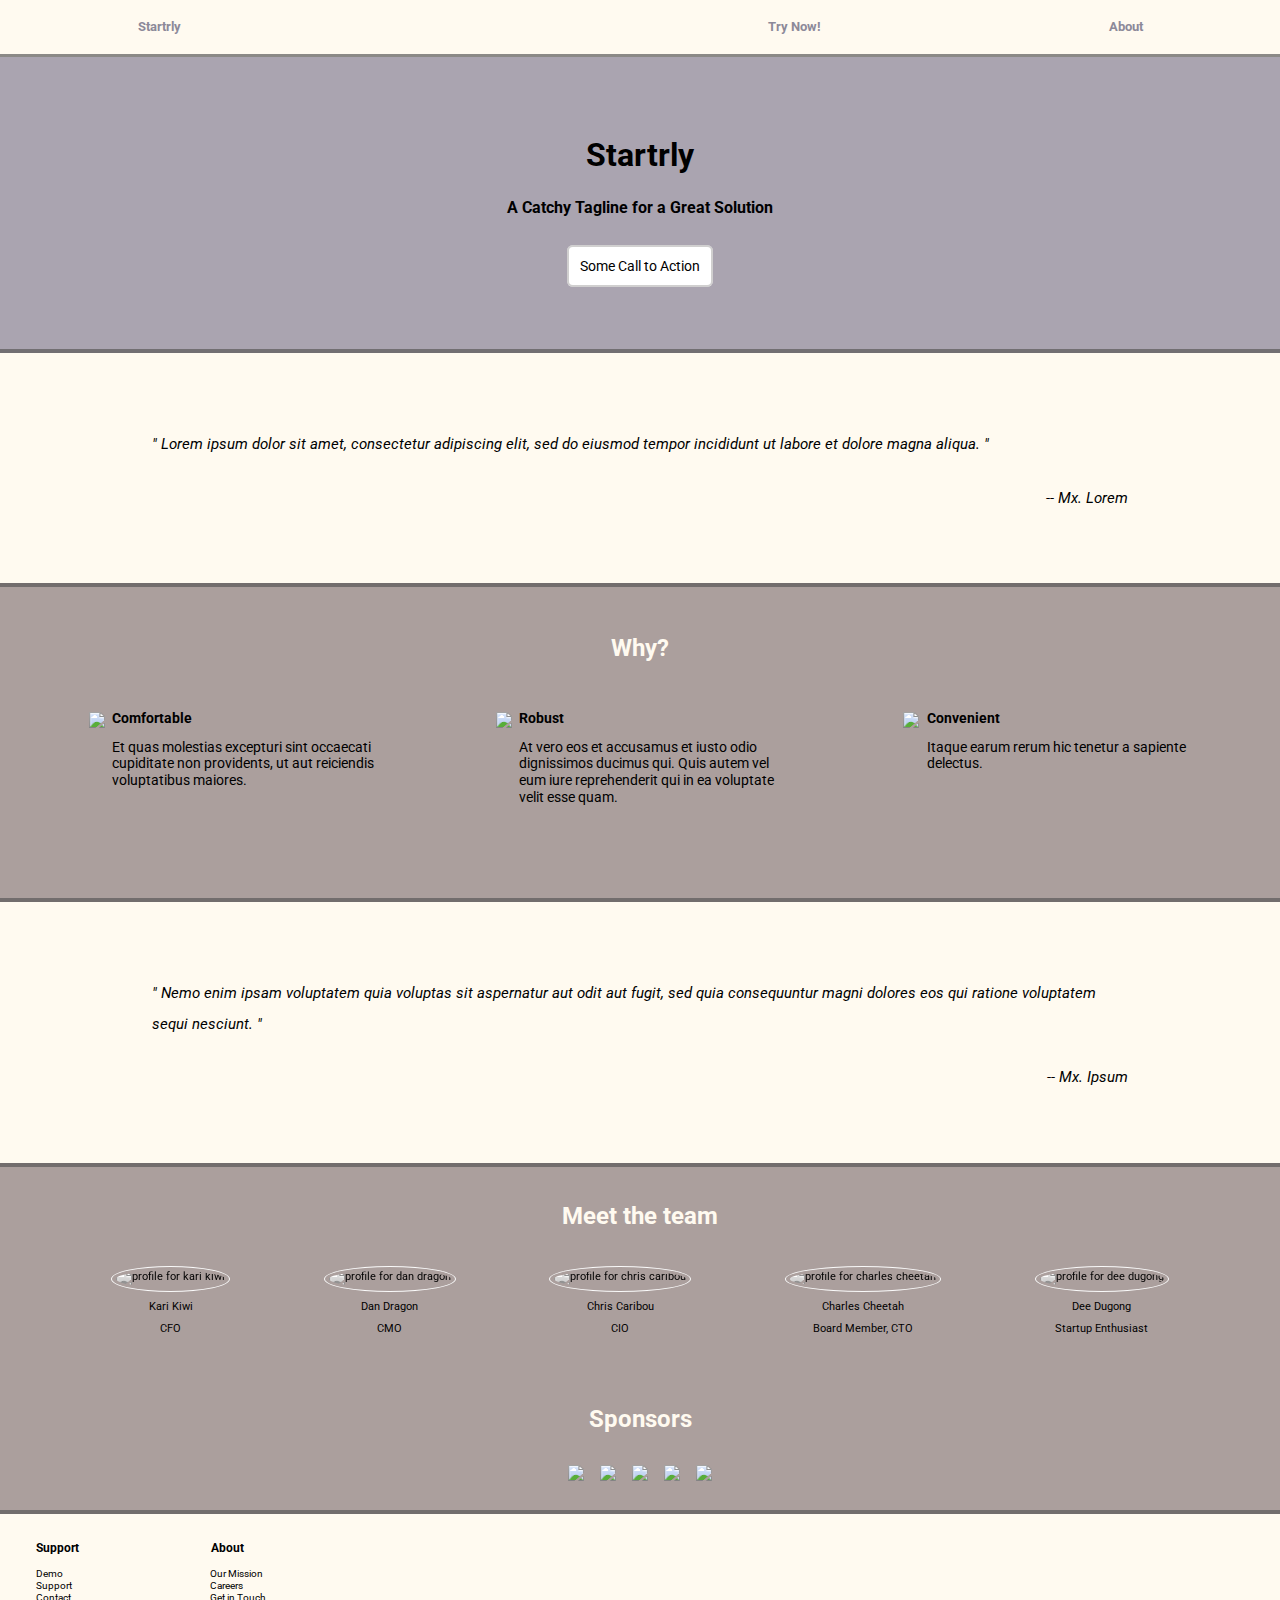
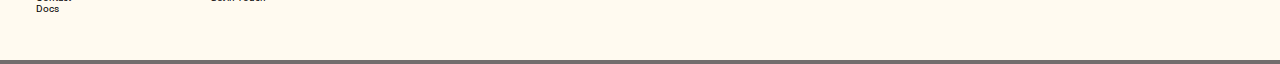
==== commit a8f42c2f: "Merge c345b89e1a6d8da532c182ddb8276c9c7fa34a05 into b39b1d9500af2c1bd0031499b01c2384e9a2aa19" ====
--- a/index.html
+++ b/index.html
@@ -2,69 +2,69 @@
 <html>
   <head>
     <meta charset="utf-8">
-    <meta name="viewport" content="width=device-width, initial-scale=1, shrink-to-fit=no">
     <title>Startrly</title>
-    <link href="normalize.css" rel="stylesheet">
-    <link href="style.css" rel="stylesheet">
-    <link href="https://fonts.googleapis.com/css?family=Montserrat&display=swap" rel="stylesheet">
+    <LINK REL=StyleSheet HREF="normalize.css" TYPE="text/css">
+    <LINK REL=StyleSheet HREF="style.css" TYPE="text/css">
+    <link href="https://fonts.googleapis.com/css?family=Roboto&display=swap" rel="stylesheet">
   </head>
   <body>
     <div>
 
-
-      <nav>
-        <ul>
-          <li id="startrly-link">
-            Startrly
-          </li>
-          <li id="try-now-link">
-            Try Now!
-          </li>
-          <li id="learn-about-link">
-            About
-          </li>
-        </ul>
-      </nav>
+      <header>
+        <nav>
+          <ul class="nav-container">
+            <li class="nav-item1">
+              <strong>Startrly</strong>
+            </li>
+            <li class="nav-item2">
+              <strong>Try Now!</strong>
+            </li>
+            <li class="nav-item3">
+              <strong>About</strong>
+            </li>
+          </ul>
+        </nav>
 
 
-      <section class="title-class">
-        <h1>Startrly</h1>
-        <sub>A catchy tagline for a great solution</sub>
-        <a href="#">Some Call to Action</a>
-      </section>
+        <section class="title">
+          <h1>Startrly</h1>
+          <sub><strong>A Catchy Tagline for a Great Solution</strong></sub>
+          <h2><a href="#">Some Call to Action</a></h2>
+        </section>
+      </header>
 
 
-      <section class="quote-class">
+      <section>
         <blockquote>
-          Lorem ipsum dolor sit amet, consectetur adipiscing elit, sed do eiusmod tempor incididunt ut labore et dolore magna aliqua.
+          <em>" Lorem ipsum dolor sit amet, consectetur adipiscing elit, sed do eiusmod tempor incididunt ut labore et dolore magna aliqua. "</em>
         </blockquote>
         <p>
-          Mx. Lorem
+          <em>-- Mx. Lorem</em>
         </p>
       </section>
 
 
-      <section class="why-class">
-        <h2>Why?</h2>
-        <ul>
-          <li>
-            <img src="http://via.placeholder.com/100x100" />
-            <strong>Comfortable</strong>
-            <p>
+      <section>
+        <h2 class="why">Why?</h2>
+        <ul class="flex-container">
+          <li class="why-container">
+            <img class="list-item1" src="http://via.placeholder.com/100x100" />
+            <strong class="list-item2">Comfortable</strong>
+            <p class="list-item3">
               Et quas molestias excepturi sint occaecati cupiditate non providents, ut aut reiciendis voluptatibus maiores.
             </p>
           </li>
-          <li>
-            <img src="http://via.placeholder.com/100x100" />
-            <strong>Robust</strong>
-            <p>
+          <li class="why-container">
+            <img class="list-item1" src="http://via.placeholder.com/100x100" />
+            <strong class="list-item2">Robust</strong>
+            <p class="list-item3">
               At vero eos et accusamus et iusto odio dignissimos ducimus qui. Quis autem vel eum iure reprehenderit qui in ea voluptate velit esse quam.
             </p>
           </li>
-          <li>
-            <img src="http://via.placeholder.com/100x100" />
-            <strong>Convenient</strong>
-            <p>
+          <li class="why-container">
+            <img class="list-item1" src="http://via.placeholder.com/100x100" />
+            <strong class="list-item2">Convenient</strong>
+            <p class="list-item3">
               Itaque earum rerum hic tenetur a sapiente delectus.
             </p>
           </li>
@@ -72,19 +72,19 @@
       </section>
 
 
-      <section class="quote-class">
+      <section>
         <blockquote>
-          Nemo enim ipsam voluptatem quia voluptas sit aspernatur aut odit aut fugit, sed quia consequuntur magni dolores eos qui ratione voluptatem sequi nesciunt.
+          <em>" Nemo enim ipsam voluptatem quia voluptas sit aspernatur aut odit aut fugit, sed quia consequuntur magni dolores eos qui ratione voluptatem sequi nesciunt. "</em>
         </blockquote>
         <p>
-          Mx. Ipsum
+          <em>-- Mx. Ipsum</em>
         </p>
       </section>
 
 
-      <section class="team-class">
+      <section class="team">
         <h2>Meet the team</h2>
-        <ul>
+        <ul class="team-pictures">
           <li>
             <img src="https://placebear.com/150/150" alt="profile for kari kiwi" />
             <span>Kari Kiwi</span>
@@ -114,7 +114,7 @@
       </section>
 
 
-      <section class="sponsors-class">
+      <section class="sponsors">
         <h2>Sponsors</h2>
         <ul>
           <li>
@@ -136,40 +136,41 @@
       </section>
 
 
-      <section class="footer-class">
-        <div>
-          <h3>Support</h3>
-          <ul>
-            <li>
-              Demo
-            </li>
-            <li>
-              Support
-            </li>
-            <li>
-              Contact
-            </li>
-            <li>
-              Docs
-            </li>
-          </ul>
-        </div>
-        <div>
-          <h3>About</h3>
-          <ul>
-            <li>
-              Our Mission
-            </li>
-            <li>
-              Careers
-            </li>
-            <li>
-              Get in Touch
-            </li>
-          </ul>
-        </div>
-      </section>
-
+      <section>
+        <footer>
+          <div>
+            <h3>Support</h3>
+            <ul>
+              <li>
+                Demo
+              </li>
+              <li>
+                Support
+              </li>
+              <li>
+                Contact
+              </li>
+              <li>
+                Docs
+              </li>
+            </ul>
+          </div>
+          <div>
+            <h3>About</h3>
+            <ul>
+              <li>
+                Our Mission
+              </li>
+              <li>
+                Careers
+              </li>
+              <li>
+                Get in Touch
+              </li>
+            </ul>
+          </div>
+        </section>
+      </footer>
     </div>
   </body>
 </html>
--- a/style.css
+++ b/style.css
@@ -1,221 +1,251 @@
 * {
-  margin-left: 5px;
-  margin-right: 5px;
-  background-color: beige;
-  color: slategray;
-}
-
-span {
+  font-family: 'Roboto', sans-serif;
   text-align: center;
+}
+
+body {
+  background-color: #AB9F9D;
+}
+
+header {
+  background-color: rgb(169, 166, 184, .7);
+}
+
+section {
+  border-bottom: solid rgb(90, 89, 89, 0.7) 0.25em;
+}
+
+.nav-container {
+  display: flex;
+  height: 10%;
+  justify-content: space-around;
+  list-style: none;
+  font-size: small;
+  padding-top: 1.5em;
+  margin-top: 0;
+  background-color: floralwhite;
+  padding-bottom: 1.5em;
+  color: rgb(140, 137, 153);
+  border-bottom: solid rgb(90, 89, 89, 0.7) 0.25em;
+}
+
+.nav-item1 {
+  margin-right: 30em;
+}
+
+.nav-item1:hover {
+  color: pink;
+  cursor: pointer;
+}
+
+.nav-item2 {
+  margin-right: 7em; 
+}
+
+.nav-item2:hover {
+  color: pink;
+  cursor: pointer;
+}
+
+.nav-item3 {
+  margin-right: 3em; 
+}
+
+.nav-item3:hover {
+  color: pink;
+  cursor: pointer;
+}
+
+.title {
+  margin-top: 5em;
+}
+
+sub {
+  font-size: 1rem;
+}
+
+h2 {
+  margin-top: 1.50em;
+  margin-bottom: 3em;
+  color: floralwhite;
+}
+
+
+a {
+  text-decoration: none;
+  color: black;
+  font-size: 0.60em;
+  padding: 0.5em;
+  border: 0.15em solid rgb(161, 160, 160, .50);
+  border-radius: .4em;
+  font-weight: normal;  
+  padding: 0.75em;
+  background-color: white;
+}
+
+h2 a:hover {
+  color: pink;
+}
+
+blockquote {
+  text-align: left;
+  padding-top: 5em;
+  padding-bottom: 2em;
+  padding-left: 10em;
+  padding-right: 10em;
+  font-size: 0.95em;
+  line-height: 2em;
+  background-color: floralwhite;
+  margin: 0;
+}
+
+blockquote + p {
+  text-align: right;
+  padding-right: 10em;
+  padding-bottom: 5em;
+  font-size: 0.95em;
+  background-color: floralwhite;
+  margin: 0;
+}
+
+.why {
+  font-size: 1.5em;
+  margin-top: 2em;
+  margin-bottom: 2em;
+}
+
+.flex-container {
+  display: flex;
+  flex-direction: row;
+  flex-wrap: none;
+  justify-content: space-around;
+  height: 9em;
+  padding-left: 2em;
+  padding-right: 2em;
+  font-size: 0.9em;
+  margin-bottom: 4em;
+}
+
+.why-container {
+  list-style: none;
+  width: 20em;
   display: grid;
 }
 
-h2 {
-  text-align: center;
-}
-
-nav ul {
-  display: grid;
-  grid-template: 40px / 3fr 2fr 1fr 1fr;
-  list-style: none;
-  font-weight: bold;
-}
-
-nav ul li:first-of-type{
-  grid-column-start: 1;
-  grid-column-end: 2;
-}
-
-nav ul li:nth-of-type(2) {
-  grid-column-start: 3;
-  grid-column-end: 4;
-  text-align: center;
-} 
-
-nav ul li:nth-of-type(3) {
-  grid-column-start: 4;
-  text-align: center;
-} 
-
-div>section:after {
+.list-item1 {
+  grid-column: 1;
+  grid-row: 1;
+  text-align: left;
+  margin-right: 0.5em;
+  margin-top: 0.1em;
+}
+
+.list-item2 {
+  grid-column: 2;
+  grid-row: 1;
+  text-align: left;
+}
+
+.list-item3 {
+  grid-column: 2;
+  grid-row: 1;
+  text-align: left;
+  margin-top: 2em;
+}
+
+.team {
+  border-bottom: none;
+}
+
+.team > h2 {
+  font-size: 1.5em;
+  margin-bottom: 1.5em;
+}
+
+.team-pictures {
+  padding: 0;
+  margin-left: 3em;
+  margin-right: 3em;
+}
+
+.team-pictures li img {
+  border-radius: 50%;
+  border: solid floralwhite 0.05em;
+  padding: 0.35em;
+  height: 8em;
+  width: 8em;
+  filter: grayscale(100%);
+}
+
+.team-pictures li {
+  margin-bottom: 3em;
+  list-style: none;
+  font-size: 0.7rem;
   display: inline-block;
-  content: "";
-  border-top: 0.5px solid black;
-  width: 98%;
-  margin: 2 2 rem;
-  padding-top: 50px;
-}
-
-div>section:first-of-type {
-  display: grid;
-  grid-template: 150px 90px 90px 130px/ 1fr;
-  align-items: center;
-  justify-items: center;
-}
-
-div>section:first-of-type h1 {
-  grid-row-start: 1;
-  grid-row-end: 2;
-  font-size: 300%;
-  font-family: 'Mystery Quest', cursive;
-}
-
-div>section:first-of-type sub {
-  grid-row-start: 2;
-  grid-row-end: 3;
-  font-size: 175%;
-  font-weight: bold;
-  text-transform: capitalize;
-}
-
-div>section:first-of-type a{
-  grid-row-start: 3;
-  font-size: 150%;
-  color: beige;
-  background-color: slategray;
-  text-decoration: none;
-  border: lightgray;
-  border-style: solid;
-  border-radius: 15px;
-  background-position: left top;
-  background-repeat: repeat;
-  padding: 20px;
-  font-family: 'Mystery Quest', cursive;
-}
-
-blockquote:before, blockquote:after {
-  content: "\"";
-}
-
-blockquote {
-  font-size: 1.4em;
-  width:60%;
-  margin:50px auto;
-  font-family:Open Sans;
-  font-style:italic;
-  color: #555555;
-  padding:.8em 30px .8em 75px;
-  line-height:1.6;
-  position: relative;
-  text-align: left;
-  background-color: lightgrey;
-}
-
-div>section:nth-of-type(2) p:before, div>section:nth-of-type(4) p:before {
-  content: "--";
-}
-
-div>section:nth-of-type(2), div>section:nth-of-type(4) p {
-  font-style: normal;
-  text-align: right;
-  font-weight: bold;
-}
-
-div>section:nth-of-type(3) ul {
-  display: flex;
-  height: 200px;
-  width: 80%;
-  justify-content: space-between;
-  flex-direction: row;
-  list-style-type: none;
-  padding-bottom: 50px;
-  padding-top: 50px;
-  padding-left: 50px;
-  padding-right: 50px;
-}
-
-li p {  
-  display: inline;
-  display: inline-flex;
-  position: absolute;
-  top: 950px;
-  width: 320px;
-}
-
-div>section:nth-of-type(3) li strong {
-  position: absolute;
-  top: 940px;
-}
-
-div>section:nth-of-type(5) ul li img {
-  border-radius: 50%;
-  filter: grayscale(100%);
-  margin-left: 30px;
-}
-
-.hover:hover, div>section:nth-of-type(5) ul li img:hover {
-  background-color: purple;
-  color: white;
-  filter: none;
-}
-
-div>section:nth-of-type(5) ul{
-  display: grid;
-  grid-template: 200px 200px / 2fr 2fr 2fr 2fr 2fr 2fr 2fr;
-  list-style: none;
-}
-
-div>section:nth-of-type(5) ul li:nth-of-type(1) {
-  grid-column-start: 2;
-  grid-column-end: 3;
-  grid-row-start: 1;
-  grid-row-end: 2;
-}
-
-div>section:nth-of-type(5) ul li:nth-of-type(2) {
-  grid-column-start: 4;
-  grid-column-end: 5;
-  grid-row-start: 1;
-  grid-row-end: 2;
-  align-content: center;
-}
-
-div>section:nth-of-type(5) ul li:nth-of-type(3) {
-  grid-column-start: 6;
-  grid-column-end: 7;
-  grid-row-start: 1;
-  grid-row-end: 2;
-}
-
-div>section:nth-of-type(5) ul li:nth-of-type(4) {
-  grid-column-start: 3;
-  grid-column-end: 4;
-  grid-row-start: 2;
-}
-
-div>section:nth-of-type(5) ul li:nth-of-type(5) {
-  grid-column-start: 5;
-  grid-column-end: 6;
-  grid-row-start: 2;
-}
-
-div>section:nth-of-type(5)::after, div>section:last-of-type:after {
-  border-top: none;
-}
-
-div>section:nth-of-type(6) ul {
-  display: flex;
-  justify-content: space-around;
+  margin-left: 4em;
+  margin-right: 4em;
+}
+
+.team-pictures li span {
+  margin-top: 0.8em;
+  display: block;
+}
+
+.sponsors > h2 {
+  font-size: 1.5em;
+  margin-bottom: 1em;
+}
+
+.sponsors > ul {
+  display: flex;
   flex-direction: row;
   flex-wrap: wrap;
-  width: 1200px;
-  list-style: none;
-  margin-left: 200px;
-  margin-right: 200px; 
+  list-style: none;
+  padding: 0;
+  justify-content: center;
+  align-content: center;
   align-items: center;
 }
-
-div>section:last-of-type  {
-  display: grid;
-  grid-template: 175px / 1fr 1fr 1fr 1fr 1fr;
-}
-
-div>section:last-of-type div:first-of-type {
-  grid-column-start: 1;
-  grid-column-end: 2;
-}
-
-div>section:last-of-type div:last-of-type {
-  grid-column-start: 2;
-  grid-column-end: 3;
-}+.sponsors > ul li {
+  padding: 0.5em;
+}
+
+footer {
+  display: flex;
+  padding-top: 1em;
+  padding-bottom: 2em;
+  padding-left: 2em;
+  flex-direction: row;
+  background-color: floralwhite;
+}
+
+footer div:last-child {
+  margin-left: 8em;
+}
+
+footer div:first-child h3 {
+  font-size: 0.75em;
+  margin-left: 0.3em;
+}
+
+footer div:last-child h3{
+  font-size: 0.75em;
+  margin-right: 1.5em;
+}
+
+footer div ul {
+  list-style: none;
+  text-align: left;
+  font-size: 0.8em;
+  padding-left: 0.3em;
+}
+
+footer div ul li {
+  text-align: left;
+  font-size: 0.8em;
+}
+
+footer div ul li:hover {
+  color: pink;
+  cursor: pointer;
+}
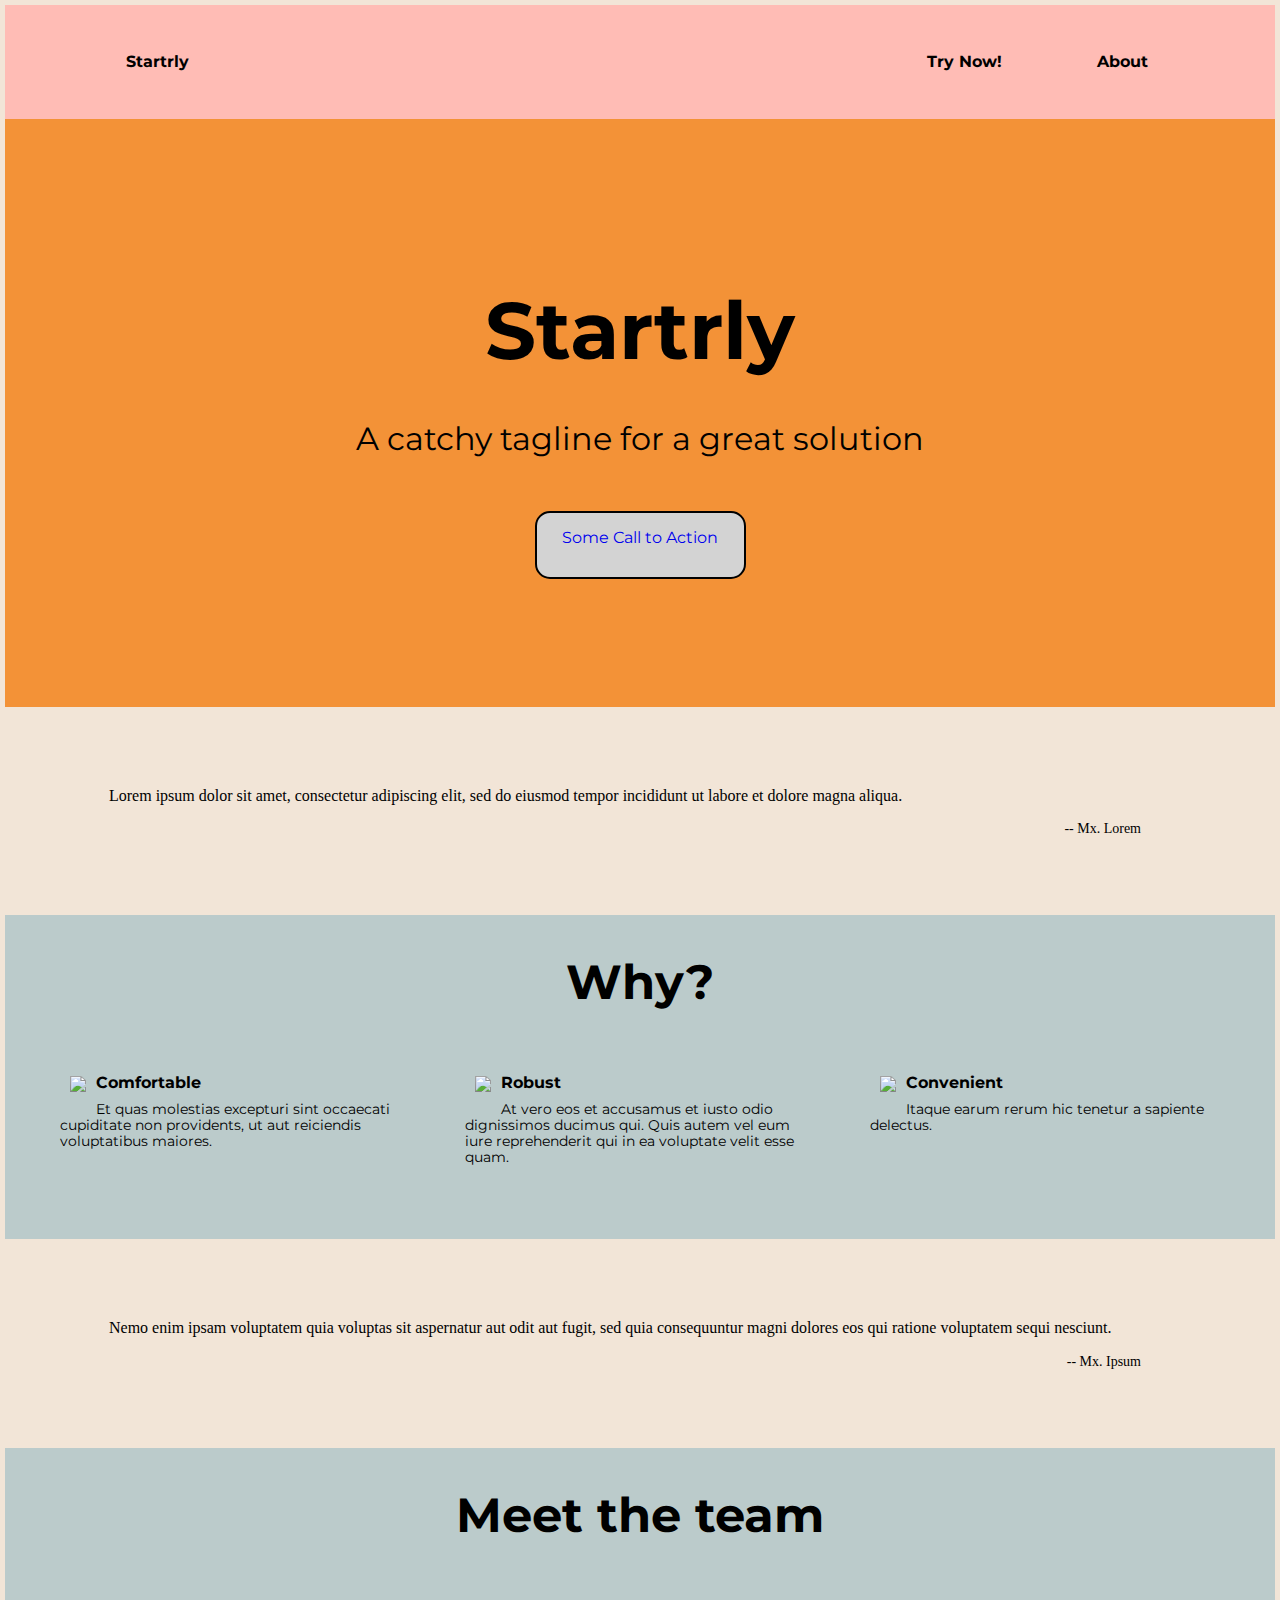
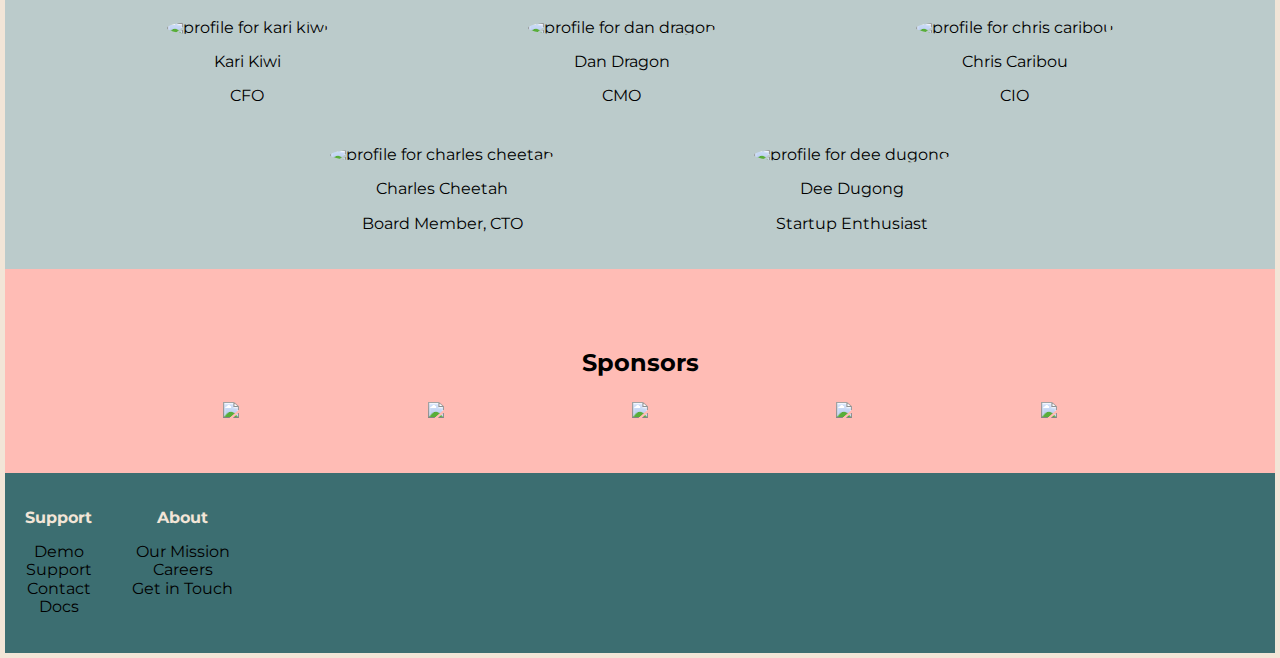
==== commit b5f3232a: "Merge 4c724df6a2c93539ea2e25252ac3b8d4d481ff6f into b39b1d9500af2c1bd0031499b01c2384e9a2aa19" ====
--- a/index.html
+++ b/index.html
@@ -2,69 +2,69 @@
 <html>
   <head>
     <meta charset="utf-8">
+    <meta name="viewport" content="width=device-width, initial-scale=1, shrink-to-fit=no">
     <title>Startrly</title>
-    <LINK REL=StyleSheet HREF="normalize.css" TYPE="text/css">
-    <LINK REL=StyleSheet HREF="style.css" TYPE="text/css">
-    <link href="https://fonts.googleapis.com/css?family=Roboto&display=swap" rel="stylesheet">
+    <link href="normalize.css" rel="stylesheet">
+    <link href="style.css" rel="stylesheet">
+    <link href="https://fonts.googleapis.com/css?family=Montserrat&display=swap" rel="stylesheet">
   </head>
   <body>
     <div>
 
-      <header>
-        <nav>
-          <ul class="nav-container">
-            <li class="nav-item1">
-              <strong>Startrly</strong>
-            </li>
-            <li class="nav-item2">
-              <strong>Try Now!</strong>
-            </li>
-            <li class="nav-item3">
-              <strong>About</strong>
-            </li>
-          </ul>
-        </nav>
+
+      <nav>
+        <ul>
+          <li id="startrly-link">
+            Startrly
+          </li>
+          <li id="try-now-link">
+            Try Now!
+          </li>
+          <li id="learn-about-link">
+            About
+          </li>
+        </ul>
+      </nav>
 
 
-        <section class="title">
-          <h1>Startrly</h1>
-          <sub><strong>A Catchy Tagline for a Great Solution</strong></sub>
-          <h2><a href="#">Some Call to Action</a></h2>
-        </section>
-      </header>
+      <section class="title-class">
+        <h1>Startrly</h1>
+        <sub>A catchy tagline for a great solution</sub>
+        <a href="#">Some Call to Action</a>
+      </section>
 
 
-      <section>
+      <section class="quote-class">
         <blockquote>
-          <em>" Lorem ipsum dolor sit amet, consectetur adipiscing elit, sed do eiusmod tempor incididunt ut labore et dolore magna aliqua. "</em>
+          Lorem ipsum dolor sit amet, consectetur adipiscing elit, sed do eiusmod tempor incididunt ut labore et dolore magna aliqua.
         </blockquote>
         <p>
-          <em>-- Mx. Lorem</em>
+          Mx. Lorem
         </p>
       </section>
 
 
-      <section>
-        <h2 class="why">Why?</h2>
-        <ul class="flex-container">
-          <li class="why-container">
-            <img class="list-item1" src="http://via.placeholder.com/100x100" />
-            <strong class="list-item2">Comfortable</strong>
-            <p class="list-item3">
+      <section class="why-class">
+        <h2>Why?</h2>
+        <ul>
+          <li>
+            <img src="http://via.placeholder.com/100x100" />
+            <strong>Comfortable</strong>
+            <p>
               Et quas molestias excepturi sint occaecati cupiditate non providents, ut aut reiciendis voluptatibus maiores.
             </p>
           </li>
-          <li class="why-container">
-            <img class="list-item1" src="http://via.placeholder.com/100x100" />
-            <strong class="list-item2">Robust</strong>
-            <p class="list-item3">
+          <li>
+            <img src="http://via.placeholder.com/100x100" />
+            <strong>Robust</strong>
+            <p>
               At vero eos et accusamus et iusto odio dignissimos ducimus qui. Quis autem vel eum iure reprehenderit qui in ea voluptate velit esse quam.
             </p>
           </li>
-          <li class="why-container">
-            <img class="list-item1" src="http://via.placeholder.com/100x100" />
-            <strong class="list-item2">Convenient</strong>
-            <p class="list-item3">
+          <li>
+            <img src="http://via.placeholder.com/100x100" />
+            <strong>Convenient</strong>
+            <p>
               Itaque earum rerum hic tenetur a sapiente delectus.
             </p>
           </li>
@@ -72,19 +72,19 @@
       </section>
 
 
-      <section>
+      <section class="quote-class">
         <blockquote>
-          <em>" Nemo enim ipsam voluptatem quia voluptas sit aspernatur aut odit aut fugit, sed quia consequuntur magni dolores eos qui ratione voluptatem sequi nesciunt. "</em>
+          Nemo enim ipsam voluptatem quia voluptas sit aspernatur aut odit aut fugit, sed quia consequuntur magni dolores eos qui ratione voluptatem sequi nesciunt.
         </blockquote>
         <p>
-          <em>-- Mx. Ipsum</em>
+          Mx. Ipsum
         </p>
       </section>
 
 
-      <section class="team">
+      <section class="team-class">
         <h2>Meet the team</h2>
-        <ul class="team-pictures">
+        <ul>
           <li>
             <img src="https://placebear.com/150/150" alt="profile for kari kiwi" />
             <span>Kari Kiwi</span>
@@ -114,7 +114,7 @@
       </section>
 
 
-      <section class="sponsors">
+      <section class="sponsors-class">
         <h2>Sponsors</h2>
         <ul>
           <li>
@@ -136,41 +136,40 @@
       </section>
 
 
-      <section>
-        <footer>
-          <div>
-            <h3>Support</h3>
-            <ul>
-              <li>
-                Demo
-              </li>
-              <li>
-                Support
-              </li>
-              <li>
-                Contact
-              </li>
-              <li>
-                Docs
-              </li>
-            </ul>
-          </div>
-          <div>
-            <h3>About</h3>
-            <ul>
-              <li>
-                Our Mission
-              </li>
-              <li>
-                Careers
-              </li>
-              <li>
-                Get in Touch
-              </li>
-            </ul>
-          </div>
-        </section>
-      </footer>
+      <section class="footer-class">
+        <div>
+          <h3>Support</h3>
+          <ul>
+            <li>
+              Demo
+            </li>
+            <li>
+              Support
+            </li>
+            <li>
+              Contact
+            </li>
+            <li>
+              Docs
+            </li>
+          </ul>
+        </div>
+        <div>
+          <h3>About</h3>
+          <ul>
+            <li>
+              Our Mission
+            </li>
+            <li>
+              Careers
+            </li>
+            <li>
+              Get in Touch
+            </li>
+          </ul>
+        </div>
+      </section>
+
     </div>
   </body>
 </html>
--- a/style.css
+++ b/style.css
@@ -1,251 +1,245 @@
-* {
-  font-family: 'Roboto', sans-serif;
+html {
+  background: #F2E5D7;
+  font-family: 'Montserrat', sans-serif;
+}
+
+body {
+  display: flex;
+  flex-direction: column;
+  justify-content: center;
+  margin: 5px;
+}
+
+h1 {
+  font-size: 4em;
+}
+
+h2 {
+  font-size: 3em;
+}
+
+h3 {
+  font-size: 2em;
+}
+
+section {
+  background: #BBCBCB;
   text-align: center;
 }
 
-body {
-  background-color: #AB9F9D;
-}
-
-header {
-  background-color: rgb(169, 166, 184, .7);
-}
-
-section {
-  border-bottom: solid rgb(90, 89, 89, 0.7) 0.25em;
-}
-
-.nav-container {
-  display: flex;
-  height: 10%;
+ul {
+  list-style: none;
+  padding-inline-start: 0px;
+}
+
+p {
+  font-size: 14px;
+}
+
+nav {
+  background-color: #FFBCB5;
+  padding: 2em;
+}
+
+  nav ul {
+    display: grid;
+    grid-template-columns: 10% 10% 10% 10% 10% 10% 10% 10% 10% 10%;
+    font-weight: bolder;
+  }
+
+    nav ul #startrly-link {
+      grid-column-start: 1;
+      grid-column-end: 3;
+      text-align: center;
+    }
+
+    nav ul #try-now-link {
+      grid-column-start: 6;
+      grid-column-end: 9;
+      text-align: right;
+    }
+
+    nav ul #learn-about-link {
+      grid-column-start: 9;
+      grid-column-end: 11;
+      text-align: center;
+    }
+
+    nav li:hover {
+      color: grey;
+    }
+
+.title-class {
+  background:#F39237;
+  display: flex;
+  flex-direction: column;
   justify-content: space-around;
-  list-style: none;
-  font-size: small;
-  padding-top: 1.5em;
-  margin-top: 0;
-  background-color: floralwhite;
-  padding-bottom: 1.5em;
-  color: rgb(140, 137, 153);
-  border-bottom: solid rgb(90, 89, 89, 0.7) 0.25em;
-}
-
-.nav-item1 {
-  margin-right: 30em;
-}
-
-.nav-item1:hover {
-  color: pink;
-  cursor: pointer;
-}
-
-.nav-item2 {
-  margin-right: 7em; 
-}
-
-.nav-item2:hover {
-  color: pink;
-  cursor: pointer;
-}
-
-.nav-item3 {
-  margin-right: 3em; 
-}
-
-.nav-item3:hover {
-  color: pink;
-  cursor: pointer;
-}
-
-.title {
-  margin-top: 5em;
-}
-
-sub {
-  font-size: 1rem;
-}
-
-h2 {
-  margin-top: 1.50em;
-  margin-bottom: 3em;
-  color: floralwhite;
-}
-
-
-a {
-  text-decoration: none;
-  color: black;
-  font-size: 0.60em;
-  padding: 0.5em;
-  border: 0.15em solid rgb(161, 160, 160, .50);
-  border-radius: .4em;
-  font-weight: normal;  
-  padding: 0.75em;
-  background-color: white;
-}
-
-h2 a:hover {
-  color: pink;
-}
-
-blockquote {
-  text-align: left;
-  padding-top: 5em;
-  padding-bottom: 2em;
-  padding-left: 10em;
-  padding-right: 10em;
-  font-size: 0.95em;
-  line-height: 2em;
-  background-color: floralwhite;
-  margin: 0;
-}
-
-blockquote + p {
-  text-align: right;
-  padding-right: 10em;
-  padding-bottom: 5em;
-  font-size: 0.95em;
-  background-color: floralwhite;
-  margin: 0;
-}
-
-.why {
-  font-size: 1.5em;
-  margin-top: 2em;
-  margin-bottom: 2em;
-}
-
-.flex-container {
-  display: flex;
-  flex-direction: row;
-  flex-wrap: none;
-  justify-content: space-around;
-  height: 9em;
-  padding-left: 2em;
-  padding-right: 2em;
-  font-size: 0.9em;
-  margin-bottom: 4em;
-}
-
-.why-container {
-  list-style: none;
-  width: 20em;
-  display: grid;
-}
-
-.list-item1 {
-  grid-column: 1;
-  grid-row: 1;
-  text-align: left;
-  margin-right: 0.5em;
-  margin-top: 0.1em;
-}
-
-.list-item2 {
-  grid-column: 2;
-  grid-row: 1;
-  text-align: left;
-}
-
-.list-item3 {
-  grid-column: 2;
-  grid-row: 1;
-  text-align: left;
-  margin-top: 2em;
-}
-
-.team {
-  border-bottom: none;
-}
-
-.team > h2 {
-  font-size: 1.5em;
-  margin-bottom: 1.5em;
-}
-
-.team-pictures {
-  padding: 0;
-  margin-left: 3em;
-  margin-right: 3em;
-}
-
-.team-pictures li img {
-  border-radius: 50%;
-  border: solid floralwhite 0.05em;
-  padding: 0.35em;
-  height: 8em;
-  width: 8em;
-  filter: grayscale(100%);
-}
-
-.team-pictures li {
-  margin-bottom: 3em;
-  list-style: none;
-  font-size: 0.7rem;
-  display: inline-block;
-  margin-left: 4em;
-  margin-right: 4em;
-}
-
-.team-pictures li span {
-  margin-top: 0.8em;
-  display: block;
-}
-
-.sponsors > h2 {
-  font-size: 1.5em;
-  margin-bottom: 1em;
-}
-
-.sponsors > ul {
-  display: flex;
-  flex-direction: row;
+  align-content: center;
+  padding: 7em 3em 7em 3em;
+  border: top;
+}
+  .title-class h1 {
+    font-size: 5em;
+  }
+  .title-class sub {
+    padding-bottom: 2em;
+    font-size: 2em;
+  }
+
+  .title-class a {
+    display: block;
+    border: 2px solid black;
+    background-color: lightgrey;
+    font-size: 1em;
+    text-decoration: none;
+    padding: 1em;
+    cursor: pointer;
+    border-radius: 15px;
+    margin: 1em auto;
+    width: 175px;
+    height: 2em;
+  }
+
+.quote-class {
+  background-color: #F2E5D7;
+  padding: 4em 4em;
+  max-height: 15em;
+  font-size: 1em;
+  font-family: fantasy;
+  text-align: center;
+}
+
+  .quote-class blockquote {
+    display: flex;
+    text-align: left;
+  }
+
+  .quote-class p {
+    text-align: right;
+    padding-right: 5em;
+  }
+
+  .quote-class blockquote + p::before {
+    content: "-- "
+  }
+
+.why-class {
+  display: flex;
+  flex-direction: column;
+  justify-content: space-evenly;
+}
+
+  .why-class ul {
+    display: flex;
+    flex-wrap: wrap;
+    justify-content: space-evenly;
+  }
+
+  .why-class li {
+    width: 350px;
+    margin-bottom: 30px;
+  }
+
+  .why-class img {
+    float: left;
+    margin: 10px;
+  }
+
+@media only screen and (max-width: 600px) {
+  .why-class img {
+    display: none;
+  }
+  /* .why-class li strong {
+
+  } */
+}
+  .why-class li strong {
+    margin-top: .5em;
+    float: left;
+  }
+  .why-class li p {
+    text-align: left;
+    padding-bottom: 1em;
+    margin-top: 2.5em;
+  }
+
+.team-class {
+  display: flex;
+  flex-direction: column;
+  align-items: center;
+}
+
+  .team-class ul {
+    display: flex;
+    justify-content: center;
+    flex-flow: row wrap;
+  }
+
+  .team-class span {
+    padding-top: 1em;
+  }
+
+  .team-class li {
+    display: flex;
+    flex-direction: column;
+    align-items: center;
+    padding: 20px 100px 20px 100px;
+  }
+  .team-class img {
+    border-radius: 50%;
+  }
+
+.sponsors-class {
+  align-content: center;
+  padding-bottom: 50px;
+  background: #FFBCB5
+}
+
+  .sponsors-class h2 {
+    margin-block-start: -.83em;
+    border-top: 1px black;
+    padding-top: 100px;
+    font-size: 1.5em;
+  }
+
+  .sponsors-class ul {
+    display: flex;
+    flex-wrap: wrap;
+    justify-content: space-evenly;
+    max-width: 1200px;
+    margin: auto;
+  }
+
+  .sponsors-class img {
+    display: flex;
+    flex-flow: row wrap;
+    align-items: center;
+    margin: 5px;
+  }
+
+.footer-class {
+  background: #3C6E71;
+  display: flex;
   flex-wrap: wrap;
-  list-style: none;
-  padding: 0;
-  justify-content: center;
-  align-content: center;
-  align-items: center;
-}
-.sponsors > ul li {
-  padding: 0.5em;
-}
-
-footer {
-  display: flex;
-  padding-top: 1em;
-  padding-bottom: 2em;
-  padding-left: 2em;
-  flex-direction: row;
-  background-color: floralwhite;
-}
-
-footer div:last-child {
-  margin-left: 8em;
-}
-
-footer div:first-child h3 {
-  font-size: 0.75em;
-  margin-left: 0.3em;
-}
-
-footer div:last-child h3{
-  font-size: 0.75em;
-  margin-right: 1.5em;
-}
-
-footer div ul {
-  list-style: none;
-  text-align: left;
-  font-size: 0.8em;
-  padding-left: 0.3em;
-}
-
-footer div ul li {
-  text-align: left;
-  font-size: 0.8em;
-}
-
-footer div ul li:hover {
-  color: pink;
-  cursor: pointer;
-}
+  justify-content: flex-start;
+  border-width: 1px;
+  border-color: grey;
+}
+  .footer-class div {
+    align-content: left;
+    padding: 20px 20px 20px 20px;
+  }
+
+  .footer-class h3 {
+    color: #F2E5D7;
+    font-size: 1em;
+  }
+
+
+  @media only screen and (max-width: 600px) {
+    .footer-class {
+      justify-content: center;
+    }
+  }
+
+
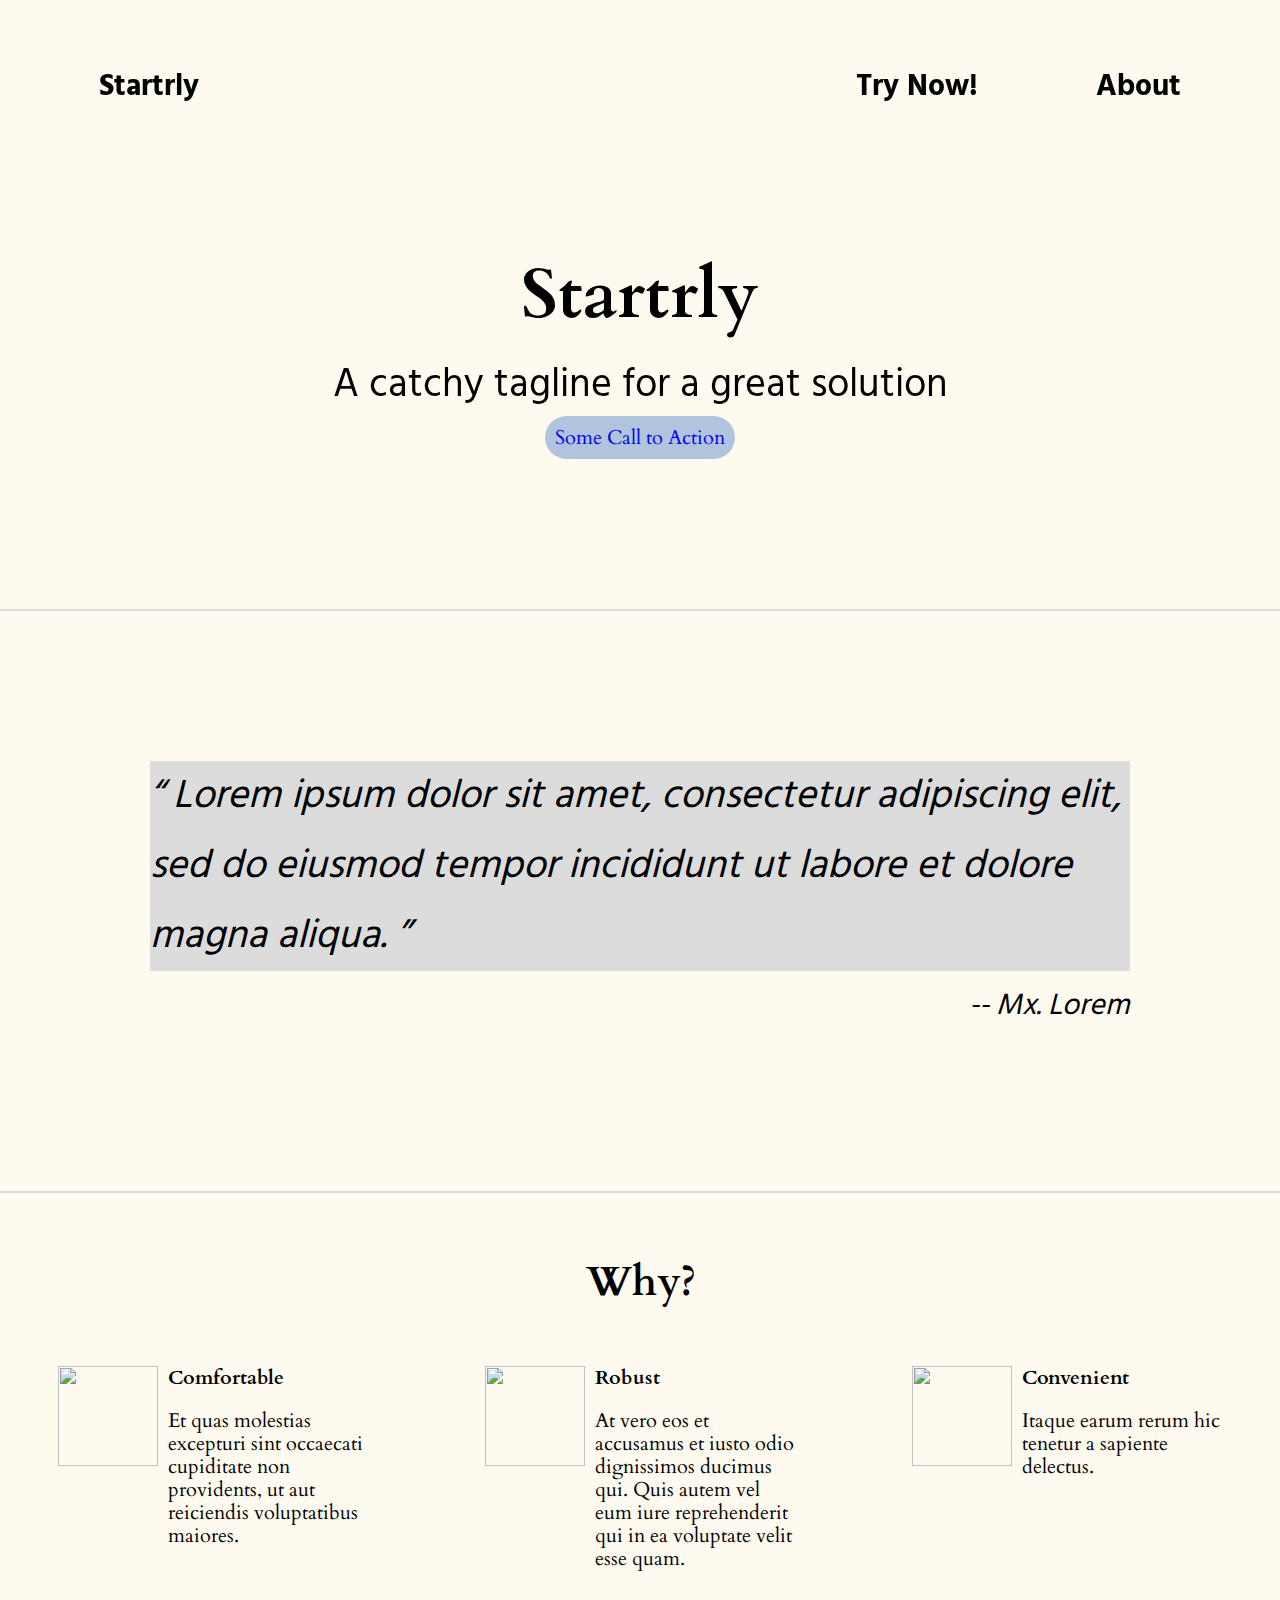
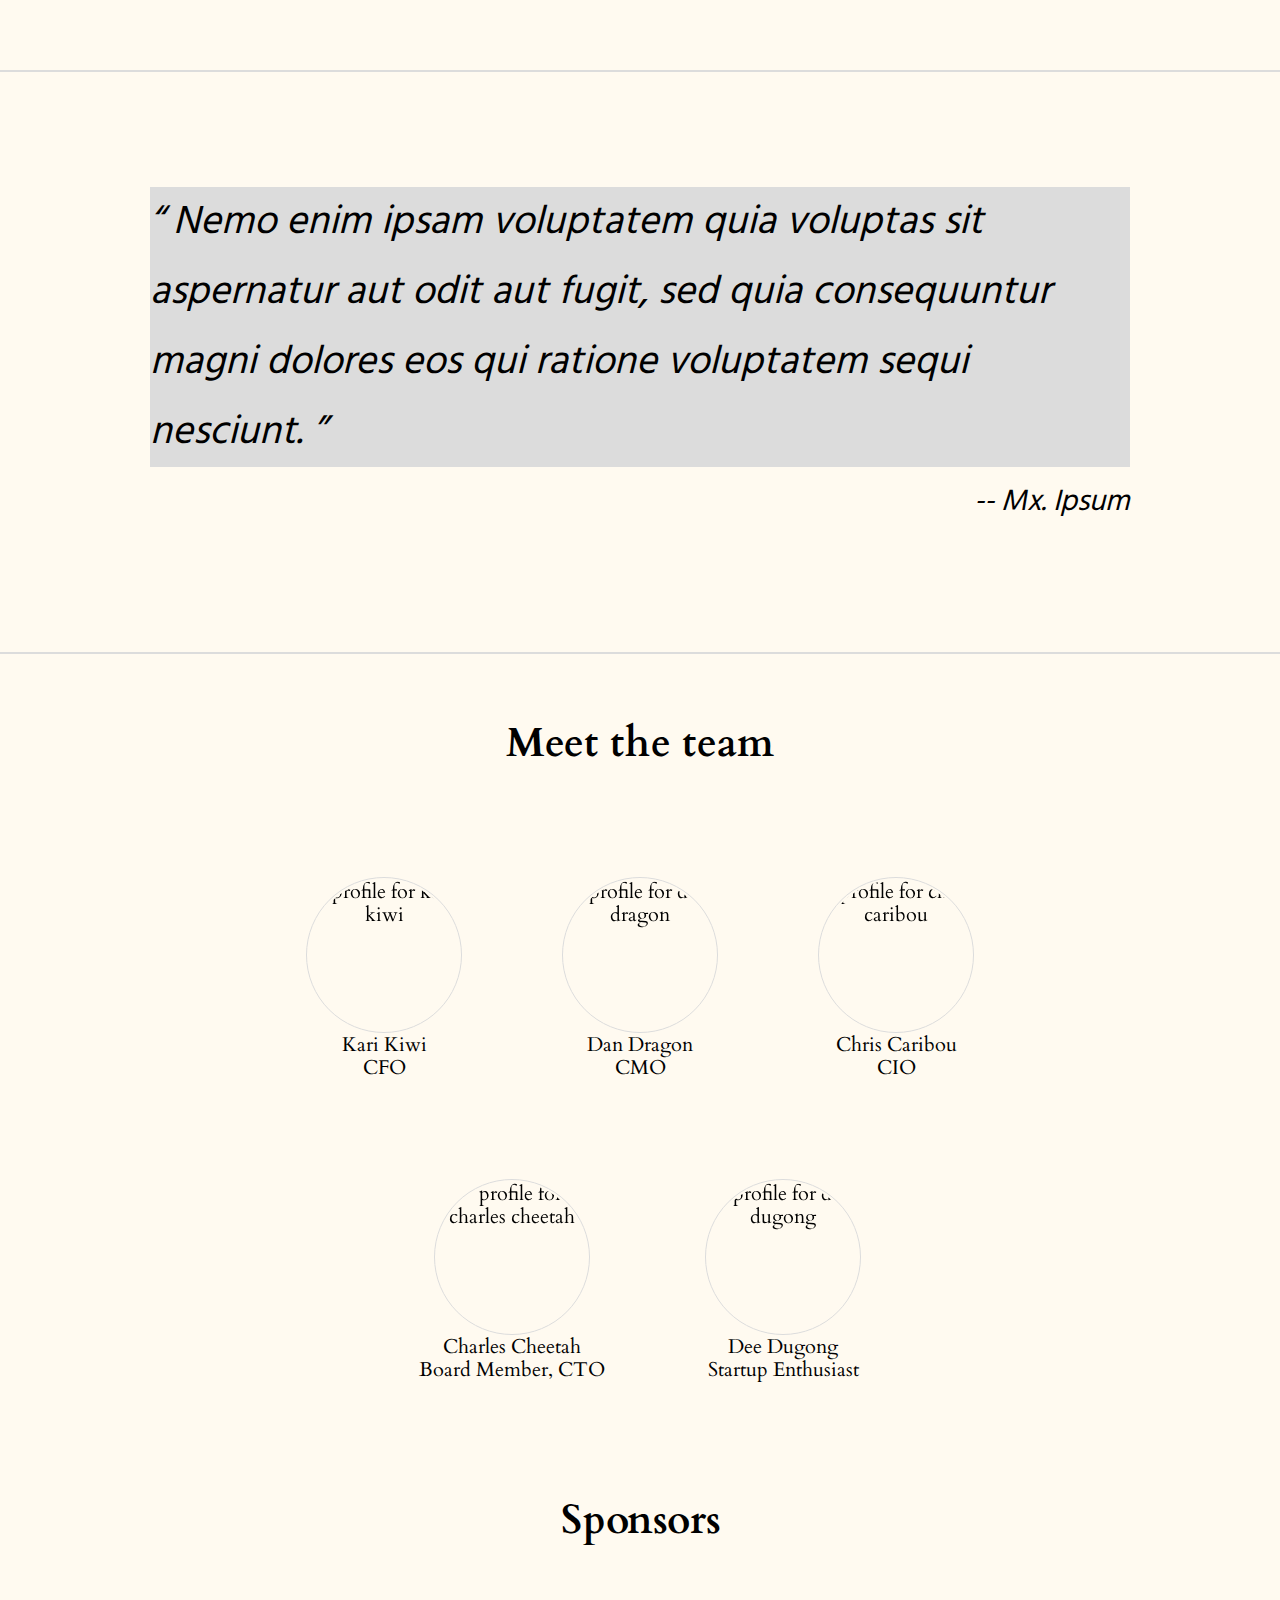
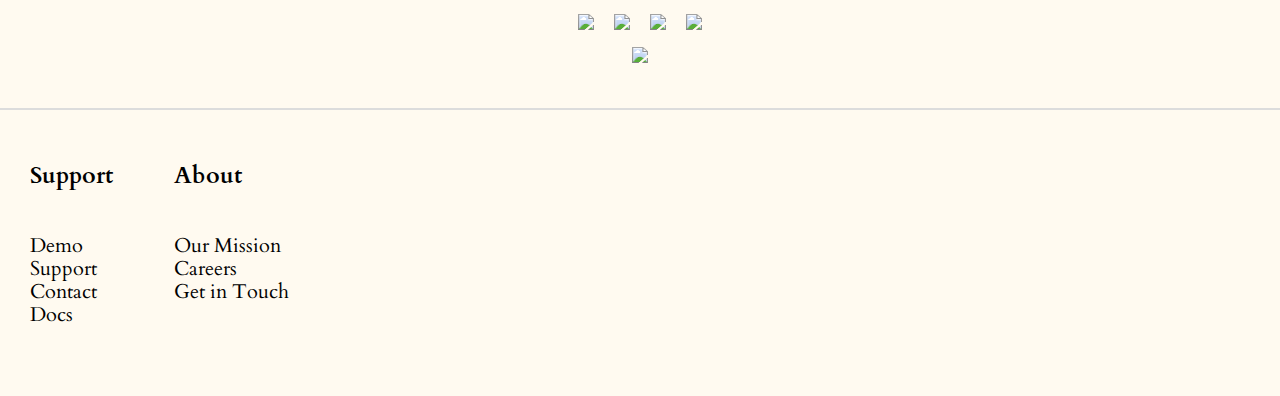
==== commit 9e3eb0b7: "Merge 7ce6ddbec27d5e2f0aca22e7f839290b90340ed7 into b39b1d9500af2c1bd0031499b01c2384e9a2aa19" ====
--- a/index.html
+++ b/index.html
@@ -2,39 +2,37 @@
 <html>
   <head>
     <meta charset="utf-8">
-    <meta name="viewport" content="width=device-width, initial-scale=1, shrink-to-fit=no">
     <title>Startrly</title>
-    <link href="normalize.css" rel="stylesheet">
-    <link href="style.css" rel="stylesheet">
-    <link href="https://fonts.googleapis.com/css?family=Montserrat&display=swap" rel="stylesheet">
+    <link href="./styles/normalize.css" rel="stylesheet">
+    <link href="./styles/style.css" rel="stylesheet">
   </head>
   <body>
-    <div>
+    <div class="container">
 
 
       <nav>
         <ul>
-          <li id="startrly-link">
+          <li>
             Startrly
           </li>
-          <li id="try-now-link">
+          <li>
             Try Now!
           </li>
-          <li id="learn-about-link">
+          <li>
             About
           </li>
         </ul>
       </nav>
 
 
-      <section class="title-class">
+      <section id="greeting">
         <h1>Startrly</h1>
         <sub>A catchy tagline for a great solution</sub>
         <a href="#">Some Call to Action</a>
       </section>
 
 
-      <section class="quote-class">
+      <section class="quote">
         <blockquote>
           Lorem ipsum dolor sit amet, consectetur adipiscing elit, sed do eiusmod tempor incididunt ut labore et dolore magna aliqua.
         </blockquote>
@@ -44,35 +42,43 @@
       </section>
 
 
-      <section class="why-class">
+      <section id="overview">
         <h2>Why?</h2>
         <ul>
           <li>
             <img src="http://via.placeholder.com/100x100" />
-            <strong>Comfortable</strong>
-            <p>
-              Et quas molestias excepturi sint occaecati cupiditate non providents, ut aut reiciendis voluptatibus maiores.
-            </p>
+            <section class="reason">
+              <strong>Comfortable</strong>
+              <p>
+                Et quas molestias excepturi sint occaecati cupiditate non providents, ut aut reiciendis voluptatibus maiores.
+              </p>
+            </section>
           </li>
+
           <li>
             <img src="http://via.placeholder.com/100x100" />
-            <strong>Robust</strong>
-            <p>
-              At vero eos et accusamus et iusto odio dignissimos ducimus qui. Quis autem vel eum iure reprehenderit qui in ea voluptate velit esse quam.
-            </p>
+            <section class="reason">
+              <strong>Robust</strong>
+              <p>
+                At vero eos et accusamus et iusto odio dignissimos ducimus qui. Quis autem vel eum iure reprehenderit qui in ea voluptate velit esse quam.
+              </p>
+            </section>
           </li>
+
           <li>
             <img src="http://via.placeholder.com/100x100" />
-            <strong>Convenient</strong>
-            <p>
-              Itaque earum rerum hic tenetur a sapiente delectus.
-            </p>
+            <section class="reason">
+              <strong>Convenient</strong>
+              <p>
+                Itaque earum rerum hic tenetur a sapiente delectus.
+              </p>
+            </section>
           </li>
         </ul>
       </section>
 
 
-      <section class="quote-class">
+      <section class="quote">
         <blockquote>
           Nemo enim ipsam voluptatem quia voluptas sit aspernatur aut odit aut fugit, sed quia consequuntur magni dolores eos qui ratione voluptatem sequi nesciunt.
         </blockquote>
@@ -82,53 +88,61 @@
       </section>
 
 
-      <section class="team-class">
+      <section>
         <h2>Meet the team</h2>
-        <ul>
-          <li>
-            <img src="https://placebear.com/150/150" alt="profile for kari kiwi" />
-            <span>Kari Kiwi</span>
-            <span>CFO</span>
-          </li>
-          <li>
-            <img src="https://placebear.com/150/150" alt="profile for dan dragon" />
-            <span>Dan Dragon</span>
-            <span>CMO</span>
-          </li>
-          <li>
-            <img src="https://placebear.com/150/150" alt="profile for chris caribou" />
-            <span>Chris Caribou</span>
-            <span>CIO</span>
-          </li>
-          <li>
-            <img src="https://placebear.com/150/150" alt="profile for charles cheetah" />
-            <span>Charles Cheetah</span>
-            <span>Board Member, CTO</span>
-          </li>
-          <li>
-            <img src="https://placebear.com/150/150" alt="profile for dee dugong" />
-            <span>Dee Dugong</span>
-            <span>Startup Enthusiast</span>
-          </li>
+        <ul id="members">
+          <section class="links">
+            <li>
+              <img src="https://placebear.com/150/150" alt="profile for kari kiwi" />
+              <span>Kari Kiwi</span>
+              <span>CFO</span>
+            </li>
+            <li>
+              <img src="https://placebear.com/150/150" alt="profile for dan dragon" />
+              <span>Dan Dragon</span>
+              <span>CMO</span>
+            </li>
+            <li>
+              <img src="https://placebear.com/150/150" alt="profile for chris caribou" />
+              <span>Chris Caribou</span>
+              <span>CIO</span>
+            </li>
+          </section>
+
+          <section class="links">
+            <li>
+              <img src="https://placebear.com/150/150" alt="profile for charles cheetah" />
+              <span>Charles Cheetah</span>
+              <span>Board Member, CTO</span>
+            </li>
+            <li>
+              <img src="https://placebear.com/150/150" alt="profile for dee dugong" />
+              <span>Dee Dugong</span>
+              <span>Startup Enthusiast</span>
+            </li>
+          </section>
         </ul>
       </section>
 
 
-      <section class="sponsors-class">
+      <section>
         <h2>Sponsors</h2>
-        <ul>
-          <li>
-            <img src="http://via.placeholder.com/300x100" />
-          </li>
-          <li>
-            <img src="http://via.placeholder.com/250x125" />
-          </li>
-          <li>
-            <img src="http://via.placeholder.com/275x70" />
-          </li>
-          <li>
-            <img src="http://via.placeholder.com/250x120" />
-          </li>
+        <ul id="sponsors">
+          <section class="sponsor-links">
+            <li>
+              <img src="http://via.placeholder.com/300x100" />
+            </li>
+            <li>
+              <img src="http://via.placeholder.com/250x125" />
+            </li>
+            <li>
+              <img src="http://via.placeholder.com/275x70" />
+            </li>
+            <li>
+              <img src="http://via.placeholder.com/250x120" />
+            </li>
+          </section>
+
           <li>
             <img src="http://via.placeholder.com/220x100" />
           </li>
@@ -136,8 +150,8 @@
       </section>
 
 
-      <section class="footer-class">
-        <div>
+      <section id="footer-info">
+        <div class="support">
           <h3>Support</h3>
           <ul>
             <li>
@@ -154,7 +168,7 @@
             </li>
           </ul>
         </div>
-        <div>
+        <div class="about">
           <h3>About</h3>
           <ul>
             <li>
--- a/styles/style.css
+++ b/styles/style.css
@@ -0,0 +1,222 @@
+@import url('https://fonts.googleapis.com/css?family=Cardo|Hind+Madurai&display=swap');
+
+body {
+    background-color: floralwhite;
+    font-family: 'Cardo', serif;
+    width: 100vw;
+    text-align: center;
+    font-size: 20px;
+}
+
+.container {
+    margin: 0px 0px;
+    padding: 0px 0px;
+    width: 100vw;
+    align-items: center;
+}
+
+ul {
+    list-style: none;
+    display: flex;
+    justify-content: space-around;
+    padding: 0px;
+    margin-bottom: 0px;
+}
+
+nav {
+    position: sticky;
+    top: 0;
+    background-color: floralwhite;
+}
+
+nav ul {
+    font-family: 'Hind Madurai', sans-serif;
+    padding-top: 40px;
+    padding-left: 40px;
+    padding-right: 40px;
+    font-size: 1.5em;
+    font-weight: bold;
+
+    display: flex;
+    flex-direction: row;
+    align-items: right;
+}
+
+nav ul :nth-child(2) {
+    margin-left: 45%;
+}
+
+section {
+    margin-top: 0px;
+    margin-bottom: 40px;
+    padding-top: 0px;
+}
+
+#greeting {
+    margin: 150px 0px;
+    display: grid;
+    grid-template-rows: 1fr 1fr .5fr;
+    text-align: center;
+    align-content: space-around;
+}
+
+#greeting > * {
+    margin: auto;
+}
+
+.container section h1 {
+    font-size: 3.5em;
+}
+
+.container section sub {
+    font-family: 'Hind Madurai', sans-serif;
+    margin: 40px;
+    font-size: 2em;
+}
+
+.container section a {
+    padding: 10px;
+    background-color: lightsteelblue;
+    border-radius: 50px;
+    text-decoration: none;
+}
+
+.container section a:hover {
+    color: papayawhip;
+}
+
+section.quote {
+    height: 60vh;
+    border-top: 2px solid gainsboro;
+    border-bottom: 2px solid gainsboro;
+
+    display: flex;
+    flex-direction: column;
+    justify-content: center;
+    align-content: space-around;
+
+    font-family: 'Hind Madurai', sans-serif;
+    font-style: italic;
+    line-height: 70px;
+    padding: 20px 150px;
+}
+
+section.quote blockquote {
+    background-color: gainsboro;
+    quotes: """ """;
+    font-size: 2em;
+    text-align: left;
+    margin: 0px;
+}
+
+blockquote::before {
+    content: open-quote;
+}
+
+blockquote::after {
+    content: close-quote;
+}
+
+section.quote p {
+    font-size: 1.5em;
+    text-align: right;
+    margin: 0px;
+}
+
+section.quote p::before {
+    content: "--"
+}
+
+h2 {
+    line-height: 100px;
+    font-size: 2em;
+}
+
+section.reason {
+    text-align: left;
+    padding-left: 10px;
+    width: 200px;
+}
+
+#overview ul li img {
+    width: 100px;
+    height: 100px;
+}
+
+#overview ul li {
+    display: flex;
+    flex-direction: row;
+}
+
+ul#members li {
+    display: flex;
+    flex-direction: column;
+    align-items: center;
+}
+
+ul#members li img {
+    filter: grayscale(100%);
+    padding: 2px;
+    border-radius: 152px;
+    border: 1px solid gainsboro;
+
+}
+
+ul#members {
+    display: flex;
+    flex-direction: column;
+    align-items: center;
+}
+
+ul#members .links {
+    display: flex;
+    flex-direction: row;
+    margin: 0;
+}
+
+ul#members .links li {
+    margin: 50px 50px;
+}
+
+ul#members .links li img {
+    width: 150px;
+    height: 150px;
+}
+
+#sponsors {
+    display: flex;
+    flex-direction: column;
+    align-items: center;
+}
+
+ul#sponsors .sponsor-links {
+    display: flex;
+    flex-direction: row;
+    align-items: center;
+    margin: 0;
+}
+
+ul#sponsors .sponsor-links img {
+    margin: 10px 10px;
+}
+
+#footer-info {
+    border-top: 2px solid gainsboro;
+    display: flex;
+    flex-direction: row;
+    text-align: left;
+    align-items: baseline;
+}
+
+.support,
+.about {
+    display: flex;
+    flex-direction: column;
+    margin: 30px 30px;
+}
+
+.support ul,
+.about ul {
+    display: flex;
+    flex-direction: column;
+}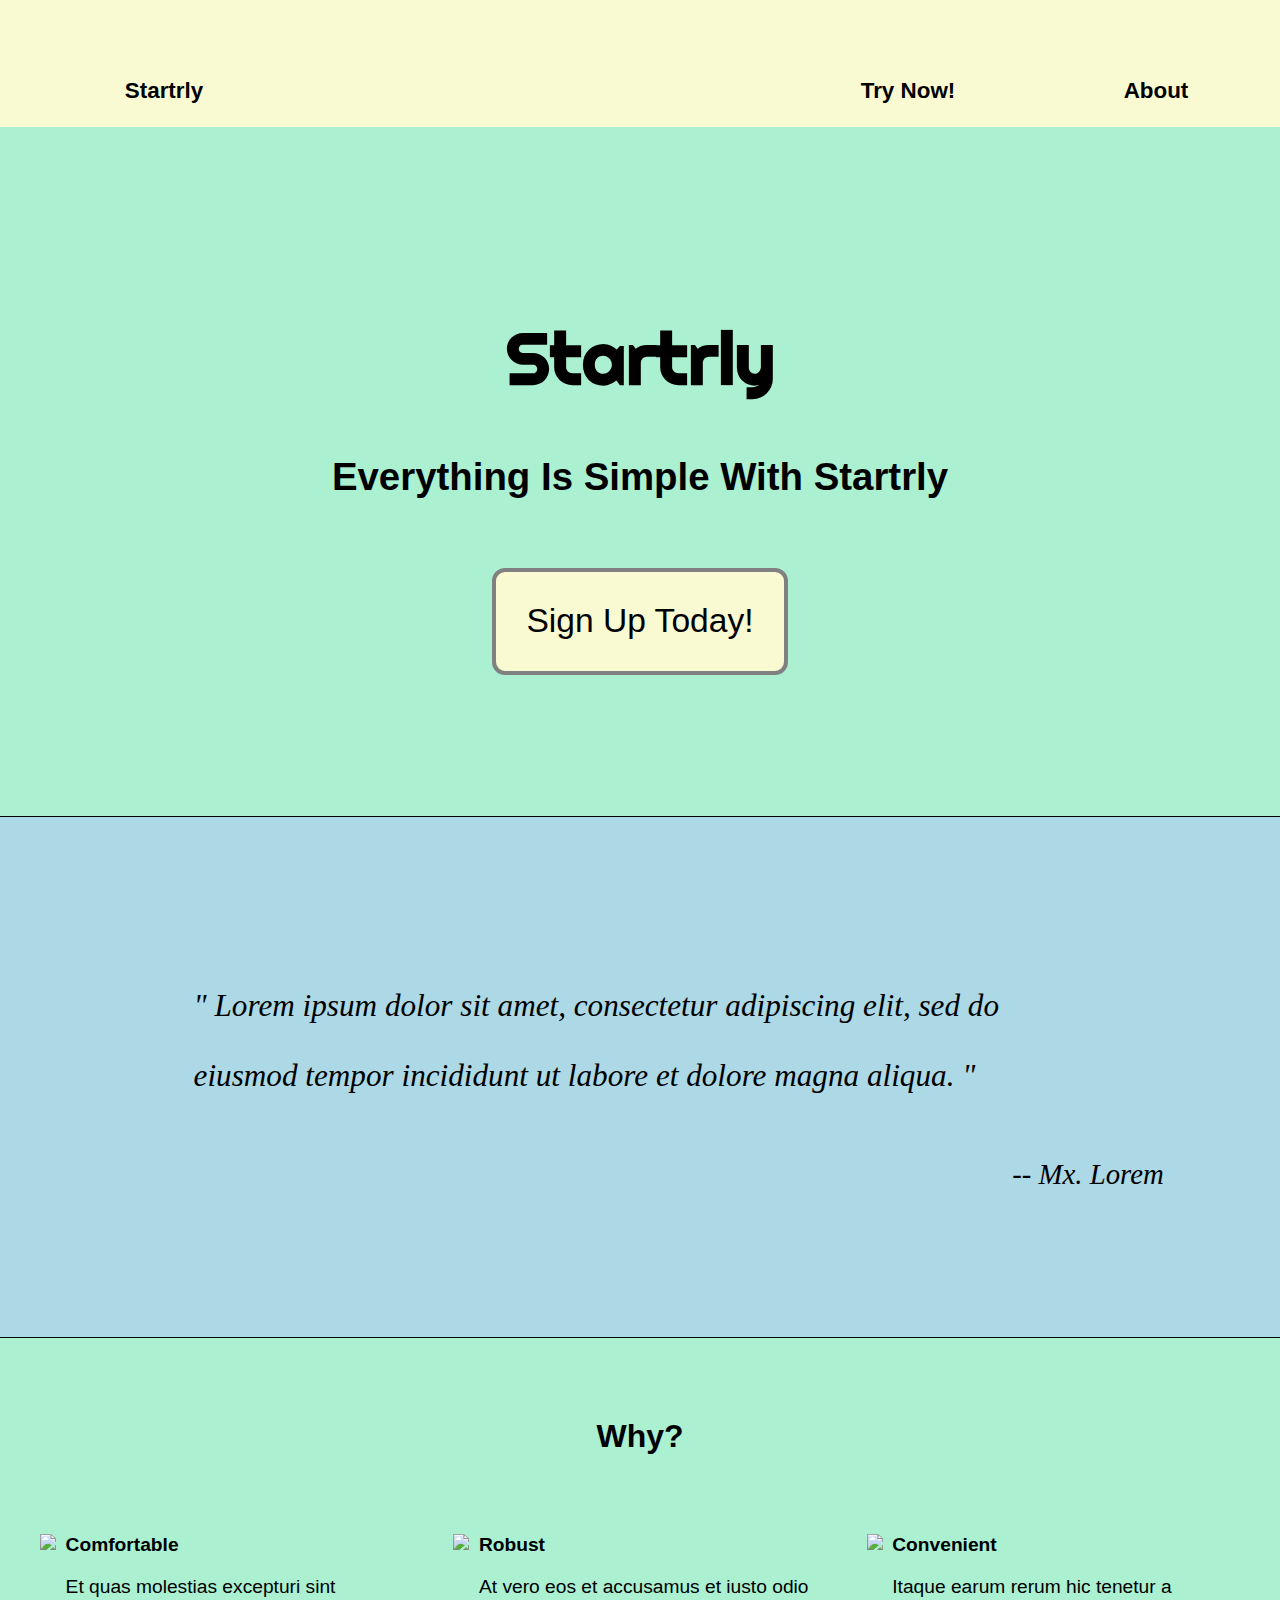
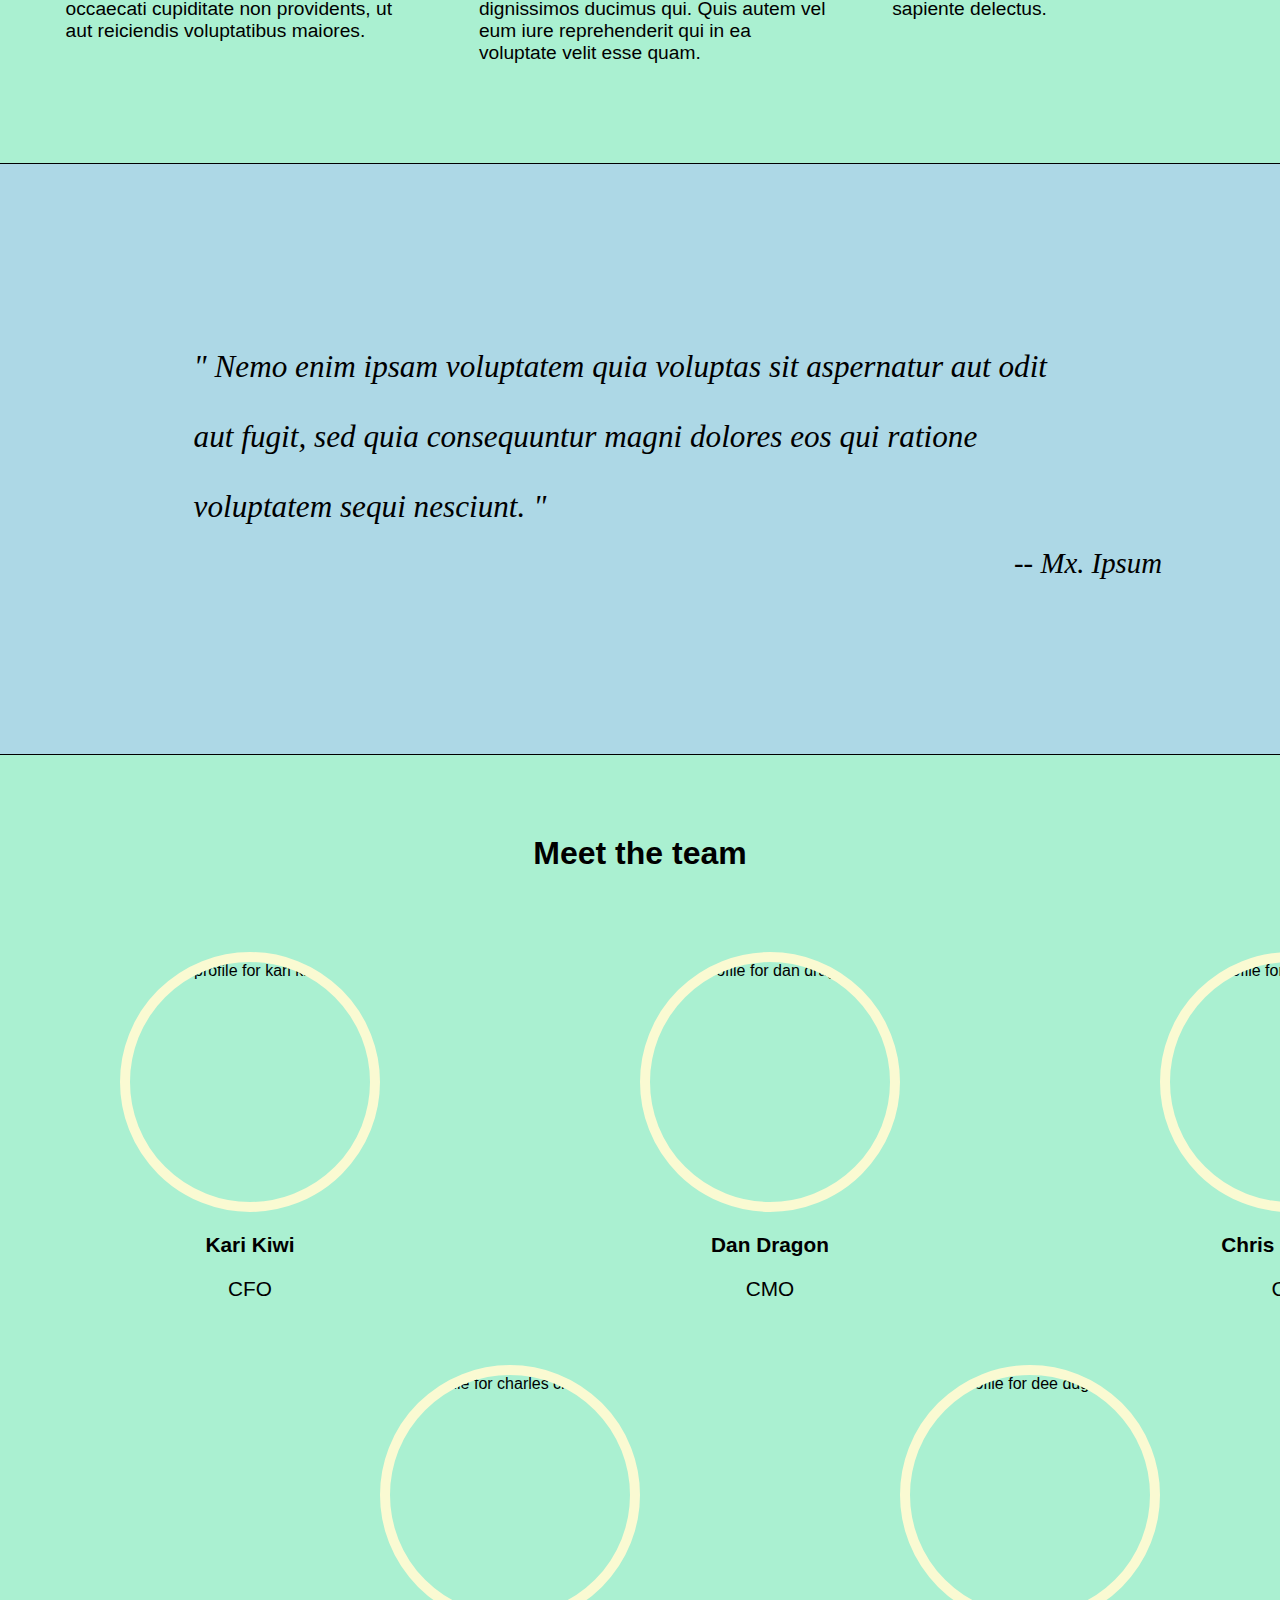
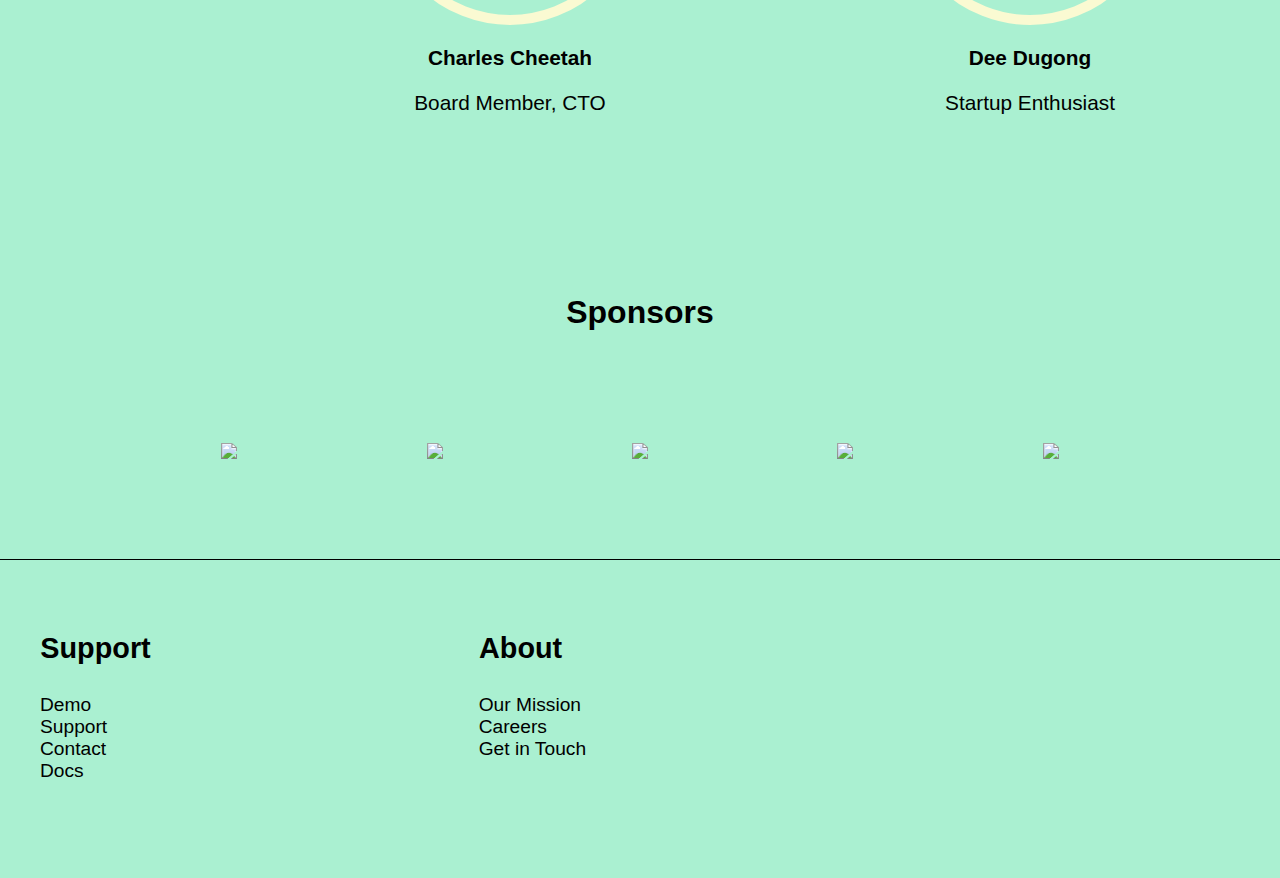
==== commit 1d511526: "Merge 409b68a118a569f28a493d16d8007cf449bb4bb6 into b39b1d9500af2c1bd0031499b01c2384e9a2aa19" ====
--- a/index.html
+++ b/index.html
@@ -1,34 +1,34 @@
 <!DOCTYPE html>
-<html>
+<html lang="en">
   <head>
     <meta charset="utf-8">
     <title>Startrly</title>
-    <link href="./styles/normalize.css" rel="stylesheet">
-    <link href="./styles/style.css" rel="stylesheet">
+    <link href="styles/normalize.css" rel="stylesheet">
+    <link href="styles/style.css" rel="stylesheet">
   </head>
   <body>
-    <div class="container">
+    <div>
 
 
       <nav>
         <ul>
-          <li>
+          <li id="startrly">
             Startrly
           </li>
-          <li>
+          <li id="try_now">
             Try Now!
           </li>
-          <li>
+          <li id="about">
             About
           </li>
         </ul>
       </nav>
 
 
-      <section id="greeting">
+      <section class="top">
         <h1>Startrly</h1>
-        <sub>A catchy tagline for a great solution</sub>
-        <a href="#">Some Call to Action</a>
+        <sub>Everything Is Simple With Startrly</sub>
+        <a id="call" href="#">Sign Up Today!</a>
       </section>
 
 
@@ -42,32 +42,30 @@
       </section>
 
 
-      <section id="overview">
+      <section class="divider">
         <h2>Why?</h2>
-        <ul>
+        <ul class="why">
           <li>
-            <img src="http://via.placeholder.com/100x100" />
-            <section class="reason">
+            <img class="image" src="https://placebear.com/g/100/100" />
+            <section class="image-text">
               <strong>Comfortable</strong>
               <p>
                 Et quas molestias excepturi sint occaecati cupiditate non providents, ut aut reiciendis voluptatibus maiores.
               </p>
             </section>
           </li>
-
           <li>
-            <img src="http://via.placeholder.com/100x100" />
-            <section class="reason">
+            <img class="image" src="https://placebear.com/g/100/100" />
+            <section class="image-text">
               <strong>Robust</strong>
               <p>
                 At vero eos et accusamus et iusto odio dignissimos ducimus qui. Quis autem vel eum iure reprehenderit qui in ea voluptate velit esse quam.
               </p>
             </section>
           </li>
-
           <li>
-            <img src="http://via.placeholder.com/100x100" />
-            <section class="reason">
+            <img class="image" src="https://placebear.com/g/100/100" />
+            <section class="image-text">
               <strong>Convenient</strong>
               <p>
                 Itaque earum rerum hic tenetur a sapiente delectus.
@@ -88,70 +86,62 @@
       </section>
 
 
-      <section>
+      <section class="divider">
         <h2>Meet the team</h2>
-        <ul id="members">
-          <section class="links">
-            <li>
-              <img src="https://placebear.com/150/150" alt="profile for kari kiwi" />
-              <span>Kari Kiwi</span>
-              <span>CFO</span>
-            </li>
-            <li>
-              <img src="https://placebear.com/150/150" alt="profile for dan dragon" />
-              <span>Dan Dragon</span>
-              <span>CMO</span>
-            </li>
-            <li>
-              <img src="https://placebear.com/150/150" alt="profile for chris caribou" />
-              <span>Chris Caribou</span>
-              <span>CIO</span>
-            </li>
-          </section>
-
-          <section class="links">
-            <li>
-              <img src="https://placebear.com/150/150" alt="profile for charles cheetah" />
-              <span>Charles Cheetah</span>
-              <span>Board Member, CTO</span>
-            </li>
-            <li>
-              <img src="https://placebear.com/150/150" alt="profile for dee dugong" />
-              <span>Dee Dugong</span>
-              <span>Startup Enthusiast</span>
-            </li>
-          </section>
+        <ul class="team">
+          <li class="kari">
+            <img class="image" src="https://placebear.com/150/150" alt="profile for kari kiwi" />
+            <span>Kari Kiwi</span>
+            <span>CFO</span>
+          </li>
+          <li class="dan">
+            <img class="image" src="https://placebear.com/150/150" alt="profile for dan dragon" />
+            <span>Dan Dragon</span>
+            <span>CMO</span>
+          </li>
+          <li class="chris">
+            <img class="image" src="https://placebear.com/150/150" alt="profile for chris caribou" />
+            <span>Chris Caribou</span>
+            <span>CIO</span>
+          </li>
+          <li class="charles">
+            <img class="image" src="https://placebear.com/150/150" alt="profile for charles cheetah" />
+            <span>Charles Cheetah</span>
+            <span>Board Member, CTO</span>
+          </li>
+          <li class="dee">
+            <img class="image" src="https://placebear.com/150/150" alt="profile for dee dugong" />
+            <span>Dee Dugong</span>
+            <span>Startup Enthusiast</span>
+          </li>
         </ul>
       </section>
 
 
       <section>
         <h2>Sponsors</h2>
-        <ul id="sponsors">
-          <section class="sponsor-links">
-            <li>
-              <img src="http://via.placeholder.com/300x100" />
-            </li>
-            <li>
-              <img src="http://via.placeholder.com/250x125" />
-            </li>
-            <li>
-              <img src="http://via.placeholder.com/275x70" />
-            </li>
-            <li>
-              <img src="http://via.placeholder.com/250x120" />
-            </li>
-          </section>
-
+        <ul class="sponsors">
           <li>
-            <img src="http://via.placeholder.com/220x100" />
+            <img src="https://placebear.com/g/300/100" />
+          </li>
+          <li>
+            <img src="https://placebear.com/g/250/125" />
+          </li>
+          <li>
+            <img src="https://placebear.com/g/275/70" />
+          </li>
+          <li>
+            <img src="https://placebear.com/g/250/120" />
+          </li>
+          <li>
+            <img src="https://placebear.com/g/220/100" />
           </li>
         </ul>
       </section>
 
 
-      <section id="footer-info">
-        <div class="support">
+      <section class="bottom">
+        <div class="menu">
           <h3>Support</h3>
           <ul>
             <li>
@@ -168,7 +158,7 @@
             </li>
           </ul>
         </div>
-        <div class="about">
+        <div class="menu">
           <h3>About</h3>
           <ul>
             <li>
--- a/styles/style.css
+++ b/styles/style.css
@@ -1,222 +1,230 @@
-@import url('https://fonts.googleapis.com/css?family=Cardo|Hind+Madurai&display=swap');
+@import url('https://fonts.googleapis.com/css?family=Righteous&display=swap');
+
+@keyframes fade-in {
+  from { opacity: 0; }
+  to   { opacity: 1; }
+}
+
+nav {
+  overflow: hidden;
+  background-color: lightgoldenrodyellow;
+  z-index: 1;
+  position: fixed;
+  top: 0;
+  width: 100%;
+}
 
 body {
-    background-color: floralwhite;
-    font-family: 'Cardo', serif;
-    width: 100vw;
-    text-align: center;
-    font-size: 20px;
-}
-
-.container {
-    margin: 0px 0px;
-    padding: 0px 0px;
-    width: 100vw;
-    align-items: center;
+  font-family: Arial, Helvetica, sans-serif;
+  text-align: center;
+  background-color: #aaf0d1
 }
 
 ul {
-    list-style: none;
-    display: flex;
-    justify-content: space-around;
-    padding: 0px;
-    margin-bottom: 0px;
-}
-
-nav {
-    position: sticky;
-    top: 0;
-    background-color: floralwhite;
+  list-style-type: none
 }
 
 nav ul {
-    font-family: 'Hind Madurai', sans-serif;
-    padding-top: 40px;
-    padding-left: 40px;
-    padding-right: 40px;
-    font-size: 1.5em;
-    font-weight: bold;
-
-    display: flex;
-    flex-direction: row;
-    align-items: right;
-}
-
-nav ul :nth-child(2) {
-    margin-left: 45%;
-}
-
-section {
-    margin-top: 0px;
-    margin-bottom: 40px;
-    padding-top: 0px;
-}
-
-#greeting {
-    margin: 150px 0px;
-    display: grid;
-    grid-template-rows: 1fr 1fr .5fr;
-    text-align: center;
-    align-content: space-around;
-}
-
-#greeting > * {
-    margin: auto;
-}
-
-.container section h1 {
-    font-size: 3.5em;
-}
-
-.container section sub {
-    font-family: 'Hind Madurai', sans-serif;
-    margin: 40px;
-    font-size: 2em;
-}
-
-.container section a {
-    padding: 10px;
-    background-color: lightsteelblue;
-    border-radius: 50px;
-    text-decoration: none;
-}
-
-.container section a:hover {
-    color: papayawhip;
-}
-
-section.quote {
-    height: 60vh;
-    border-top: 2px solid gainsboro;
-    border-bottom: 2px solid gainsboro;
-
-    display: flex;
-    flex-direction: column;
-    justify-content: center;
-    align-content: space-around;
-
-    font-family: 'Hind Madurai', sans-serif;
-    font-style: italic;
-    line-height: 70px;
-    padding: 20px 150px;
-}
-
-section.quote blockquote {
-    background-color: gainsboro;
-    quotes: """ """;
-    font-size: 2em;
-    text-align: left;
-    margin: 0px;
-}
-
-blockquote::before {
-    content: open-quote;
-}
-
-blockquote::after {
-    content: close-quote;
-}
-
-section.quote p {
-    font-size: 1.5em;
-    text-align: right;
-    margin: 0px;
-}
-
-section.quote p::before {
-    content: "--"
+  font-weight: bold;
+  display: grid;
+  grid-template-columns: repeat(5, 20%);
+  margin-top: 3.5em;
+  font-size: 1.4em;
+}
+
+#startrly {
+  grid-column-start: 1;
+}
+
+#try_now {
+  grid-column-start: 4;
+}
+
+#about {
+  grid-column-start: 5;
+}
+
+section h1 {
+  font-size: 4.5em;
+  margin-top: 4.4em;
+  font-family: 'Righteous', cursive;
+  animation: 5s fade-in;
+}
+
+section sub {
+  font-size: 2.4em;
+  font-weight: bold;
+  text-transform: capitalize;
+  margin-top: .5em;
+}
+
+.top {
+  display: flex;
+  flex-direction: column;
+  align-items: center;
+  flex-wrap: wrap;
+}
+
+#call:hover {
+  color: green;
+}
+
+#call {
+  border-style: solid;
+  border-color: gray;
+  border-width: .14em;
+  border-radius: 13px;
+  color: black;
+  background-color:lightgoldenrodyellow;
+  padding: .9em;
+  font-size: 2.1em;
+  text-decoration: none;
+  margin-top: 3em;
+  margin-bottom: 4.2em;
+}
+
+.quote {
+  display: grid;
+  grid-template-columns: 12% 58% 15% 15%;
+  grid-template-rows: repeat(5, 20%);
+  background-color:lightblue;
+  border-top: 1px solid black;
+  font-style: italic;
+  font-family: Georgia, 'Times New Roman', Times, serif;
+  font-size: 1.5em;
+}
+
+.quote blockquote::before, .quote blockquote::after {
+  content: '"';
+} 
+
+.quote blockquote {
+  font-size: 1.3em;
+  line-height: 225%;
+  margin-top: 1.6em;
+  text-align: left;
+  grid-area: 2 / 2 / 4 / 4;
+}
+
+.quote p {
+  font-size: 1.2em;
+  margin-bottom: 8.2em;
+  grid-area: 4 / 3 / 4 / 5;
+}
+
+.quote p::before {
+  content: "-- "
 }
 
 h2 {
-    line-height: 100px;
-    font-size: 2em;
-}
-
-section.reason {
-    text-align: left;
-    padding-left: 10px;
-    width: 200px;
-}
-
-#overview ul li img {
-    width: 100px;
-    height: 100px;
-}
-
-#overview ul li {
-    display: flex;
-    flex-direction: row;
-}
-
-ul#members li {
-    display: flex;
-    flex-direction: column;
-    align-items: center;
-}
-
-ul#members li img {
-    filter: grayscale(100%);
-    padding: 2px;
-    border-radius: 152px;
-    border: 1px solid gainsboro;
-
-}
-
-ul#members {
-    display: flex;
-    flex-direction: column;
-    align-items: center;
-}
-
-ul#members .links {
-    display: flex;
-    flex-direction: row;
-    margin: 0;
-}
-
-ul#members .links li {
-    margin: 50px 50px;
-}
-
-ul#members .links li img {
-    width: 150px;
-    height: 150px;
-}
-
-#sponsors {
-    display: flex;
-    flex-direction: column;
-    align-items: center;
-}
-
-ul#sponsors .sponsor-links {
-    display: flex;
-    flex-direction: row;
-    align-items: center;
-    margin: 0;
-}
-
-ul#sponsors .sponsor-links img {
-    margin: 10px 10px;
-}
-
-#footer-info {
-    border-top: 2px solid gainsboro;
-    display: flex;
-    flex-direction: row;
-    text-align: left;
-    align-items: baseline;
-}
-
-.support,
-.about {
-    display: flex;
-    flex-direction: column;
-    margin: 30px 30px;
-}
-
-.support ul,
-.about ul {
-    display: flex;
-    flex-direction: column;
-}+  margin-top: 2.5em;
+  font-size: 2em;
+  margin-bottom: 2.5em;
+}
+
+.divider {
+  border-top: 1px solid black;
+}
+
+.why {
+  display: grid;
+  justify-items: start;
+  grid-template-columns: repeat(3, 1fr);
+  margin-bottom: 10.7em;
+}
+
+.why > li {
+  display: flex;
+}
+
+.why .image-text {
+  text-align: left;
+  padding-left: .5em;
+  padding-right: 2em;
+  height: 3em;
+  font-size: 1.2em;
+}
+
+.team {
+  display: grid;
+  justify-items: center;
+  width: 85%;
+  grid-template-columns: repeat(5, 1fr);
+  grid-template-rows: 50% 50%;
+  justify-items: center;
+  margin-bottom: 7.2em;
+  margin-left: 5em;
+  margin-right: 5em;
+}
+
+.team > li {
+  display: flex;
+  flex-direction: column;
+  margin-bottom: 4em
+}
+
+.team > li > span {
+  margin-top: 1em;
+  font-size: 1.3em;
+}
+
+.team span:first-of-type {
+  font-weight: bold
+}
+
+.kari {
+  grid-area: 1 / 1 / 2 / 2
+}
+
+.dan {
+  grid-area: 1 / 3 / 2 / 4;
+}
+
+.chris {
+  grid-area: 1 / 5 / 2 / 6;
+}
+
+.charles {
+  grid-area: 2 / 2 / 3 / 3;
+}
+
+.dee {
+  grid-area: 2 / 4 / 3 / 5;  
+}
+
+.team .image {
+  border: 1px solid lightgoldenrodyellow;
+  width: 15em;
+  height: 15em;
+  border-radius: 50%;
+  border-width: 10px;
+}
+
+.sponsors {
+  display: flex;
+  flex-wrap: wrap;
+  width: 95%;
+  height: 90%;
+  align-items: center;
+  justify-content: space-evenly;
+  padding: 2em;
+  margin-bottom: 4em
+}
+
+.bottom {
+  border-top: 1px solid black;
+  display: flex;
+  text-align: left
+}
+
+.bottom h3 {
+  margin-top: 2.5em;
+  padding-left: 1.4em;
+  font-size: 1.5em;
+}
+
+.bottom .menu {
+  font-size: 1.2em;
+  margin-bottom: 4em;
+  margin-right: 15em
+}
